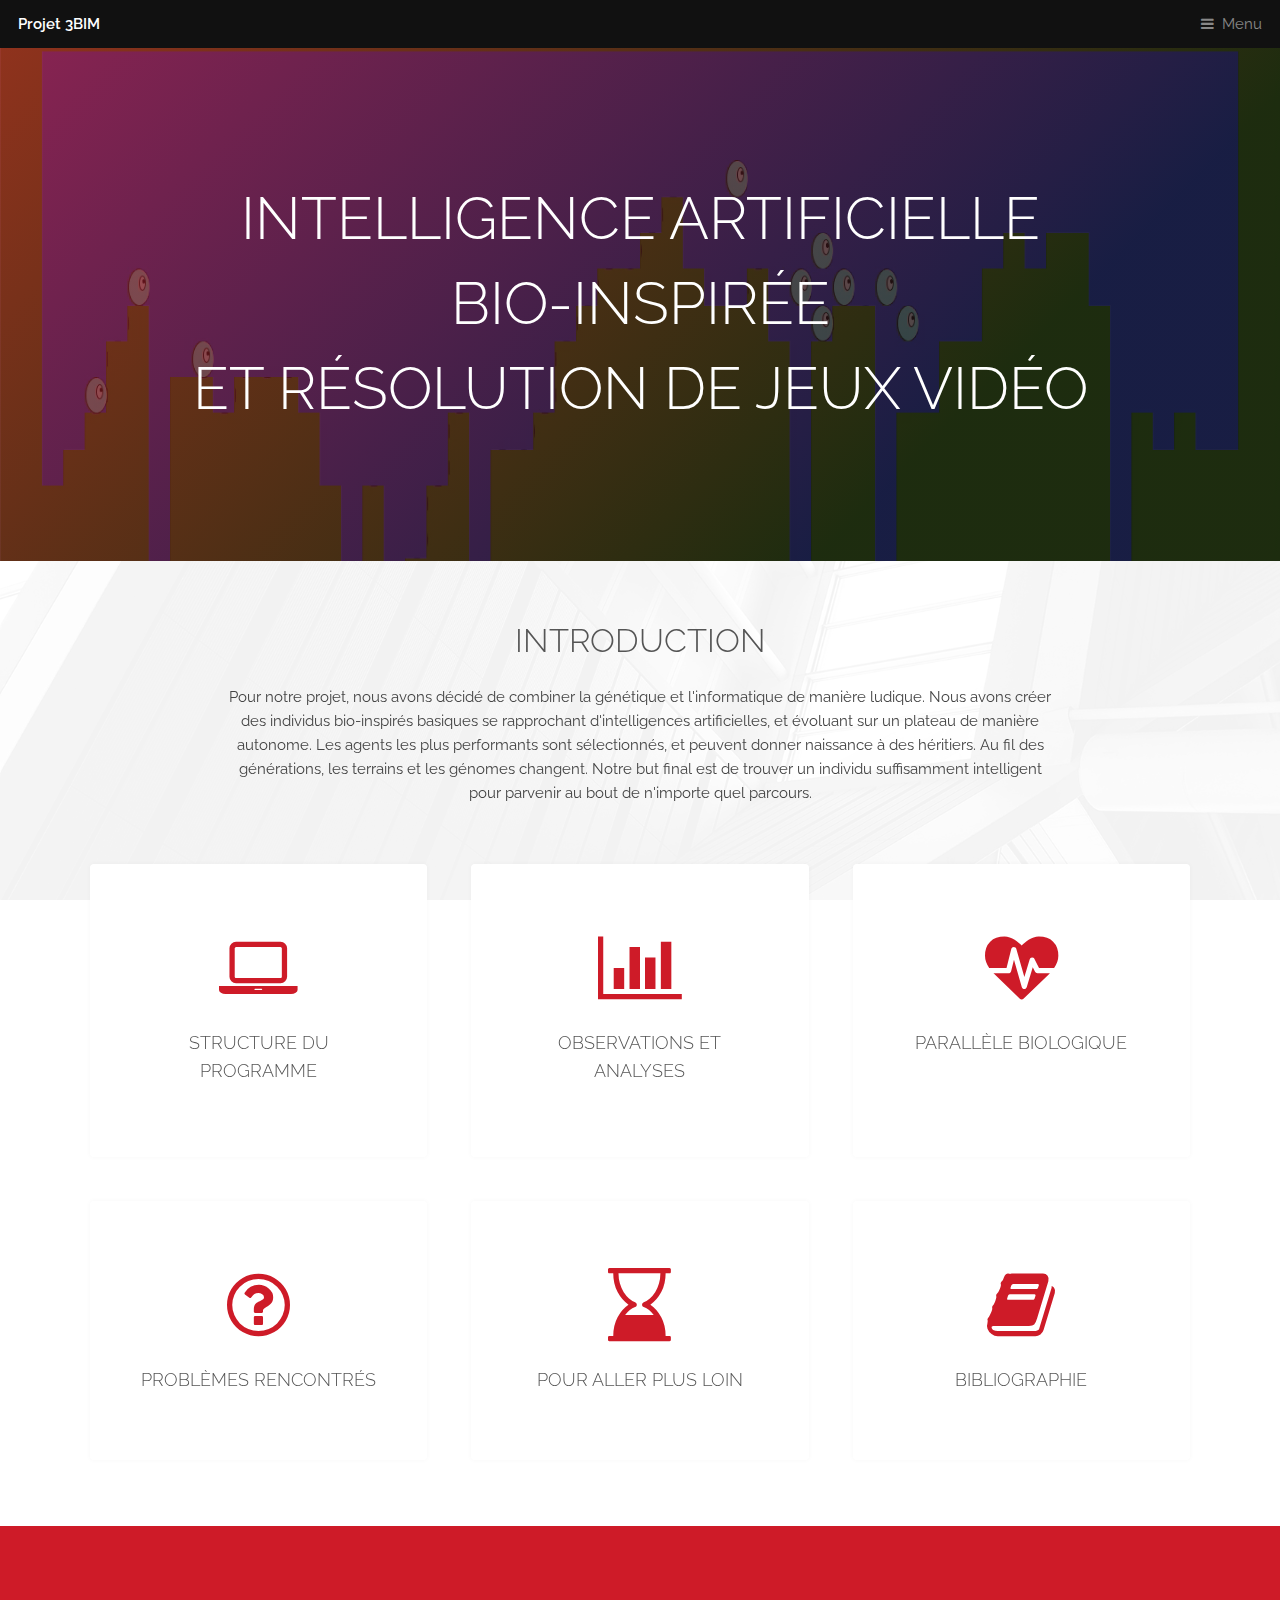
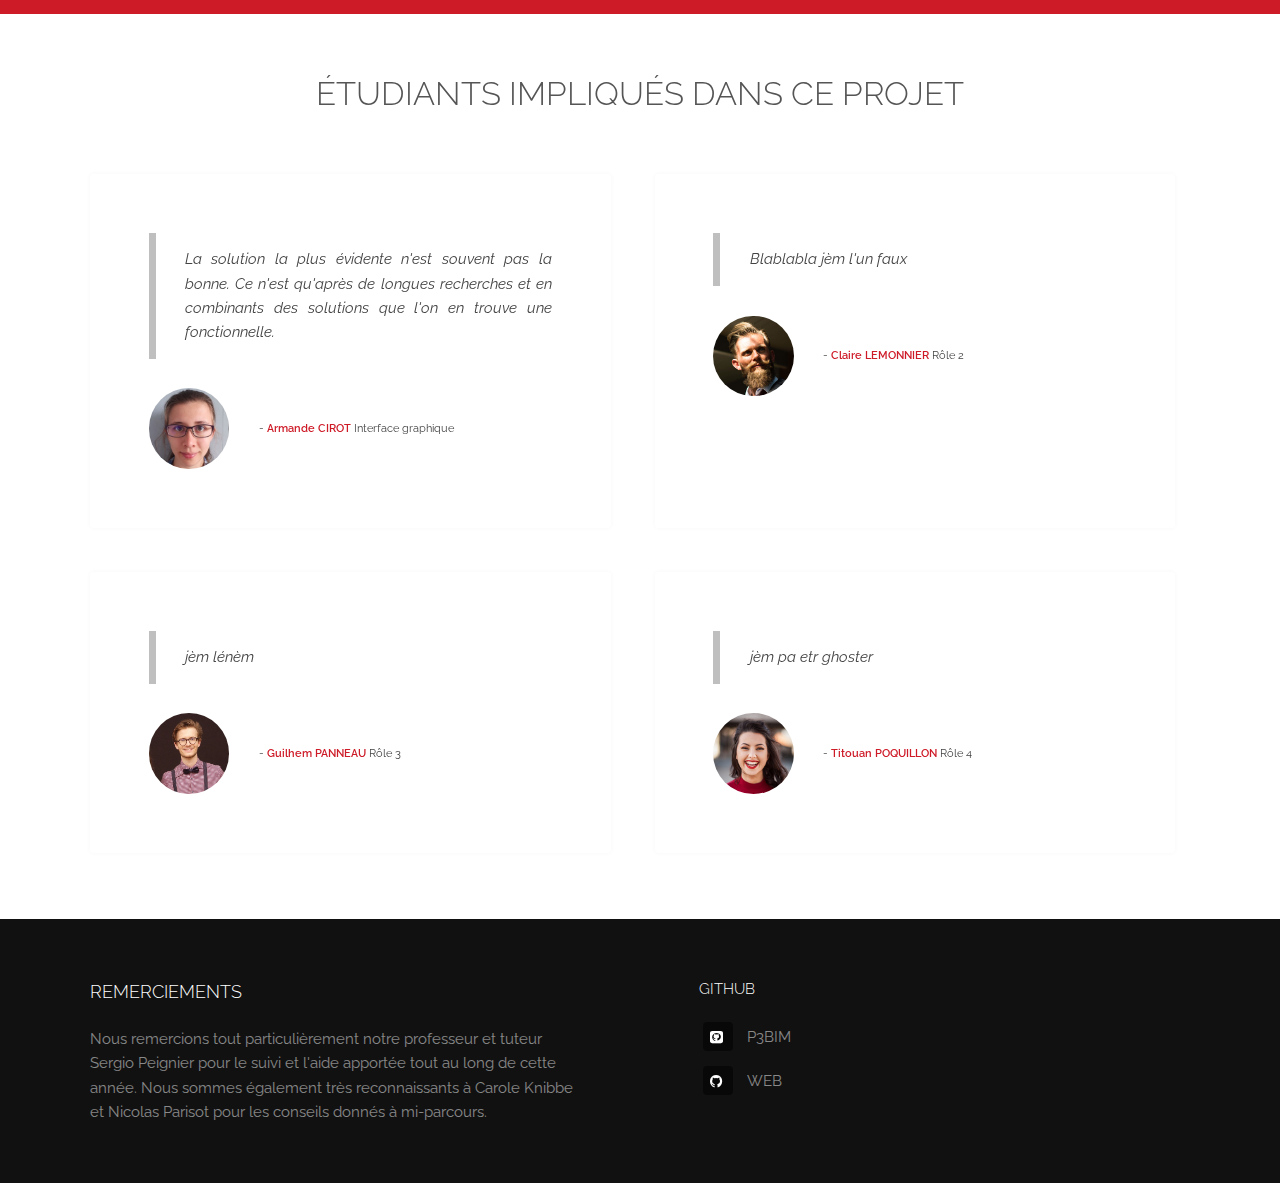
==== index.html @ 5951d324 "Reprise intro" ====
<!DOCTYPE HTML>
<!--
	Industrious by TEMPLATED
	templated.co @templatedco
	Released for free under the Creative Commons Attribution 3.0 license (templated.co/license)
-->
<html>
	<head>
		<title>Projet 3BIM : Intelligence artificielle bio-inspirée pour la résolution de jeux vidéo</title>
		<meta charset="utf-8" />
		<meta name="viewport" content="width=device-width, initial-scale=1, user-scalable=no" />
		<meta name="description" content="" />
		<meta name="keywords" content="" />
		<link rel="stylesheet" href="assets/css/main.css" />
	</head>
	<body class="is-preload">

		<!-- Header -->
			<header id="header">
				<a class="logo" href="index.html">Projet 3BIM</a>
				<nav>
					<a href="#menu">Menu</a>
				</nav>
			</header>

		<!-- Nav -->
			<nav id="menu">
				<ul class="links">
					<li><a href="index.html">Page d'accueil</a></li>
					<li><a href="structure_programme.html">Structure du programme</a></li>
					<li><a href="observations.html">Observations et analyses</a></li>
					<li><a href="parallele_biologique.html">Parallèle biologique</a></li>
                    <li><a href="problemes.html">Problèmes rencontrés</a></li>
                    <li><a href="plus_loin.html">Pour aller plus loin</a></li>
                    <li><a href="bibliographie.html">Bibliographie</a></li>
				</ul>
			</nav>

		<!-- Banner -->
			<section id="banner">
				<div class="inner">
					<h1>Intelligence artificielle </h1> <h1>bio-inspirée</h1> 
				    <h1>et résolution de jeux vidéo</h1>
				</div>
				<video autoplay loop muted playsinline src="images/video_bobby10.mp4"></video>
			</section>

		<!-- Highlights -->
			<section class="wrapper">
				<div class="inner">
					<header class="special">
						<h2>Introduction</h2>
						<p>Pour notre projet, nous avons décidé de combiner la génétique et l'informatique de manière ludique. Nous avons créer des individus bio-inspirés basiques se rapprochant d'intelligences artificielles, et évoluant sur un plateau de manière autonome. Les agents les plus performants sont sélectionnés, et peuvent donner naissance à des héritiers. Au fil des générations, les terrains et les génomes changent. Notre but final est de trouver un individu suffisamment intelligent pour parvenir au bout de n'importe quel parcours.</p>
					</header>
					<div class="highlights">
						<section>
							<div class="content">
								<header>
									<a href="structure_programme.html" class="icon fa-laptop"><span class="label">Icon</span></a>
									<h3>Structure du programme</h3>
								</header>
							</div>
						</section>
						<section>
							<div class="content">
								<header>
									<a href="observations.html" class="icon fa-bar-chart-o"><span class="label">Icon</span></a>
									<h3>Observations et analyses</h3>
								</header>
								<p></p>
							</div>
						</section>
						<section>
							<div class="content">
								<header>
									<a href="parallele_biologique.html" class="icon fa-heartbeat"><span class="label">Icon</span></a>
									<h3>Parallèle biologique</h3>
								</header>
							</div>
						</section>
                        <section>
							<div class="content">
								<header>
									<a href="problemes.html" class="icon fa-question-circle-o"><span class="label">Icon</span></a>
									<h3>Problèmes rencontrés</h3>
								</header>
							</div>
						</section>
                        <section>
							<div class="content">
								<header>
									<a href="plus_loin.html" class="icon fa-hourglass-end"><span class="label">Icon</span></a>
									<h3>Pour aller plus loin</h3>
								</header>
							</div>
						</section>
                        <section>
							<div class="content">
								<header>
									<a href="bibliographie.html" class="icon fa-book"><span class="label">Icon</span></a>
									<h3>Bibliographie</h3>
								</header>
							</div>
						</section>
					</div>
				</div>
			</section>

		<!-- CTA -->
			<section id="cta" class="wrapper">
				<div class="inner">
				</div>
			</section>

		<!-- Testimonials -->
			<section class="wrapper">
				<div class="inner">
					<header class="special">
						<h2>Étudiants impliqués dans ce projet</h2>
					</header>
					<div class="testimonials">
						<section>
							<div class="content">
								<blockquote>
									<p>La solution la plus évidente n'est souvent pas la bonne. Ce n'est qu'après de longues recherches et en combinants des solutions que l'on en trouve une fonctionnelle.</p>
								</blockquote>
								<div class="author">
									<div class="image">
										<img src="images/Armande.jpg" alt="Armande" />
									</div>
									<p class="credit">- <strong>Armande CIROT</strong> <span>Interface graphique</span></p>
								</div>
							</div>
						</section>
						<section>
							<div class="content">
								<blockquote>
									<p>Blablabla jèm l'un faux</p>
								</blockquote>
								<div class="author">
									<div class="image">
										<img src="images/pic03.jpg" alt="" />
									</div>
									<p class="credit">- <strong>Claire LEMONNIER</strong> <span>Rôle 2</span></p>
								</div>
							</div>
						</section>
						<section>
							<div class="content">
								<blockquote>
									<p>jèm lénèm</p>
								</blockquote>
								<div class="author">
									<div class="image">
										<img src="images/guigui.png" alt="" />
									</div>
									<p class="credit">- <strong>Guilhem PANNEAU</strong> <span>Rôle 3</span></p>
								</div>
							</div>
						</section>
						<section>
							<div class="content">
								<blockquote>
									<p>jèm pa etr ghoster</p>
								</blockquote>
								<div class="author">
									<div class="image">
										<img src="images/pic02.jpg" alt="" />
									</div>
									<p class="credit">- <strong>Titouan POQUILLON</strong> <span>Rôle 4</span></p>
								</div>
							</div>
						</section>
					</div>
				</div>
			</section>

		<!-- Footer -->
			<footer id="footer">
				<div class="inner">
					<div class="content">
						<section>
							<h3>Remerciements</h3>
							<p>Nous remercions tout particulièrement notre professeur et tuteur Sergio Peignier pour le suivi et l'aide apportée tout au long de cette année. Nous sommes également très reconnaissants à Carole Knibbe et Nicolas Parisot pour les conseils donnés à mi-parcours.</p>
						</section>
						<section>
							<h4>Github</h4>
							<ul class="plain">
								<li><a href="https://github.com/gpanneau/PBIM.git"><i class="icon fa-github-square">&nbsp;</i>P3BIM</a></li>
								<li><a href="https://github.com/gpanneau/WEB.git"><i class="icon fa-github">&nbsp;</i>WEB</a></li>
							</ul>
						</section>
	       			</div>
<!--						<div class="copyright">
						&copy; Untitled. Photos <a href="https://unsplash.co">Unsplash</a>, Video <a href="https://coverr.co">Coverr</a>
					</div>.-->
				</div>
			</footer>

		<!-- Scripts-->
			<script src="assets/js/jquery.min.js"></script>
			<script src="assets/js/browser.min.js"></script>
			<script src="assets/js/breakpoints.min.js"></script>
			<script src="assets/js/util.js"></script>
			<script src="assets/js/main.js"></script>

	</body>
</html>
---- assets/css/main.css ----
@import url(font-awesome.min.css);
@import url("https://fonts.googleapis.com/css?family=Raleway:200,300,400,500,600");
/*
	Industrious by TEMPLATED
	templated.co @templatedco
	Released for free under the Creative Commons Attribution 3.0 license (templated.co/license)
*/
/* Basic */
@-ms-viewport {
  width: device-width; }
body {
  -ms-overflow-style: scrollbar; }

@media screen and (max-width: 480px) {
  html, body {
    min-width: 320px; } }
html {
  box-sizing: border-box; }

*, *:before, *:after {
  box-sizing: inherit; }

body {
  background: #ffffff; }
  body.is-preload *, body.is-preload *:before, body.is-preload *:after {
    -moz-animation: none !important;
    -webkit-animation: none !important;
    -ms-animation: none !important;
    animation: none !important;
    -moz-transition: none !important;
    -webkit-transition: none !important;
    -ms-transition: none !important;
    transition: none !important; }

html, body, div, span, applet, object,
iframe, h1, h2, h3, h4, h5, h6, p, blockquote,
pre, a, abbr, acronym, address, big, cite,
code, del, dfn, em, img, ins, kbd, q, s, samp,
small, strike, strong, sub, sup, tt, var, b,
u, i, center, dl, dt, dd, ol, ul, li, fieldset,
form, label, legend, table, caption, tbody,
tfoot, thead, tr, th, td, article, aside,
canvas, details, embed, figure, figcaption,
footer, header, hgroup, menu, nav, output, ruby,
section, summary, time, mark, audio, video {
  margin: 0;
  padding: 0;
  border: 0;
  font-size: 100%;
  font: inherit;
  vertical-align: baseline; }

article, aside, details, figcaption, figure,
footer, header, hgroup, menu, nav, section {
  display: block; }

body {
  line-height: 1; }

ol, ul {
  list-style: none; }

blockquote, q {
  quotes: none; }
  blockquote:before, blockquote:after, q:before, q:after {
    content: '';
    content: none; }

table {
  border-collapse: collapse;
  border-spacing: 0; }

body {
  -webkit-text-size-adjust: none; }

mark {
  background-color: transparent;
  color: inherit; }

input::-moz-focus-inner {
  border: 0;
  padding: 0; }

input, select, textarea {
  -moz-appearance: none;
  -webkit-appearance: none;
  -ms-appearance: none;
  appearance: none; }

/* Typography */
html {
  font-size: 13pt; }
  @media screen and (max-width: 1680px) {
    html {
      font-size: 11pt; } }
  @media screen and (max-width: 980px) {
    html {
      font-size: 12pt; } }
  @media screen and (max-width: 480px) {
    html {
      font-size: 11pt; } }

body {
  background-color: #ffffff;
  color: #444444; }

body, input, select, textarea {
  font-family: "Raleway", Arial, Helvetica, sans-serif;
  font-weight: 400;
  font-size: 1rem;
  line-height: 1.65; }

a {
  -moz-transition: color 0.2s ease-in-out;
  -webkit-transition: color 0.2s ease-in-out;
  -ms-transition: color 0.2s ease-in-out;
  transition: color 0.2s ease-in-out;
  text-decoration: underline; }
  a:hover {
    text-decoration: none; }

strong, b {
  font-weight: 600; }

em, i {
  font-style: italic; }

p {
  margin: 0 0 2rem 0; }

header.special {
  text-align: center;
  margin-bottom: 4rem; }
  header.special p {
    max-width: 75%;
    margin-left: auto;
    margin-right: auto; }

h1, h2, h3, h4, h5, h6 {
  font-weight: 300;
  line-height: 1.5;
  text-transform: uppercase;
  margin: 0 0 1.5rem 0; }
  h1 a, h2 a, h3 a, h4 a, h5 a, h6 a {
    color: inherit;
    text-decoration: none; }

h1 {
  font-size: 3rem;
  line-height: 1.2; }

h2 {
  font-size: 2.25rem;
  line-height: 1.3; }

h3 {
  font-size: 1.25rem; }

h4 {
  font-size: 1rem; }

h5 {
  font-size: 0.9rem; }

h6 {
  font-size: 0.7rem; }

@media screen and (max-width: 736px) {
  h1 {
    font-size: 2.75rem;
    line-height: 1.3; }

  h2 {
    font-size: 1.75rem;
    line-height: 1.5; }

  h3 {
    font-size: 1.25rem; } }
sub {
  font-size: 0.8rem;
  position: relative;
  top: 0.5rem; }

sup {
  font-size: 0.8rem;
  position: relative;
  top: -0.5rem; }

blockquote {
  border-left: solid 0.5rem;
  font-style: italic;
  margin: 0 0 2rem 0;
  padding: 1rem 0 1rem 2rem; }

code {
  border-radius: 4px;
  border: solid 1px;
  font-family: "Courier New", monospace;
  font-size: 0.9rem;
  margin: 0 0.25rem;
  padding: 0.25rem 0.65rem; }

pre {
  -webkit-overflow-scrolling: touch;
  font-family: "Courier New", monospace;
  font-size: 0.9rem;
  margin: 0 0 2rem 0; }
  pre code {
    display: block;
    line-height: 1.75;
    padding: 1rem 1.5rem;
    overflow-x: auto; }

hr {
  border: 0;
  border-bottom: solid 1px;
  margin: 2rem 0; }
  hr.major {
    margin: 4rem 0; }

input, select, textarea {
  color: #555555; }

a {
  color: #ce1b28; }

strong, b {
  color: #555555; }

h1, h2, h3, h4, h5, h6 {
  color: #555555; }

blockquote {
  border-left-color: rgba(0, 0, 0, 0.25); }

code {
  background: rgba(0, 0, 0, 0.075);
  border-color: rgba(0, 0, 0, 0.25); }

hr {
  border-bottom-color: rgba(0, 0, 0, 0.25); }

/* Inner */
.inner {
  margin: 0 auto;
  width: 75rem;
  max-width: calc(100% - 6rem); }
  @media screen and (max-width: 480px) {
    .inner {
      max-width: calc(100% - 3rem); } }

/* Button */
input[type="submit"],
input[type="reset"],
input[type="button"],
button,
.button {
  -moz-appearance: none;
  -webkit-appearance: none;
  -ms-appearance: none;
  appearance: none;
  -moz-transition: background-color 0.2s ease-in-out, box-shadow 0.2s ease-in-out, color 0.2s ease-in-out;
  -webkit-transition: background-color 0.2s ease-in-out, box-shadow 0.2s ease-in-out, color 0.2s ease-in-out;
  -ms-transition: background-color 0.2s ease-in-out, box-shadow 0.2s ease-in-out, color 0.2s ease-in-out;
  transition: background-color 0.2s ease-in-out, box-shadow 0.2s ease-in-out, color 0.2s ease-in-out;
  border: 0;
  border-radius: 4px;
  cursor: pointer;
  display: inline-block;
  font-weight: 600;
  height: 3.25rem;
  line-height: 3.25rem;
  padding: 0 1.75rem;
  text-align: center;
  text-decoration: none;
  white-space: nowrap; }
  input[type="submit"].small,
  input[type="reset"].small,
  input[type="button"].small,
  button.small,
  .button.small {
    font-size: 0.8rem;
    height: 2.4375rem;
    line-height: 2.4375rem;
    padding: 0 1.25rem; }
  input[type="submit"].large,
  input[type="reset"].large,
  input[type="button"].large,
  button.large,
  .button.large {
    font-size: 1.35rem;
    height: 4.0625rem;
    line-height: 4.0625rem;
    padding: 0 2rem; }
  input[type="submit"].wide,
  input[type="reset"].wide,
  input[type="button"].wide,
  button.wide,
  .button.wide {
    min-width: 13rem; }
  input[type="submit"].icon:before,
  input[type="reset"].icon:before,
  input[type="button"].icon:before,
  button.icon:before,
  .button.icon:before {
    margin-right: 0.5rem; }
  input[type="submit"].fit,
  input[type="reset"].fit,
  input[type="button"].fit,
  button.fit,
  .button.fit {
    width: 100%; }
  input[type="submit"].disabled, input[type="submit"]:disabled,
  input[type="reset"].disabled,
  input[type="reset"]:disabled,
  input[type="button"].disabled,
  input[type="button"]:disabled,
  button.disabled,
  button:disabled,
  .button.disabled,
  .button:disabled {
    pointer-events: none;
    opacity: 0.25; }

input[type="submit"],
input[type="reset"],
input[type="button"],
button,
.button {
  background-color: transparent;
  box-shadow: inset 0 0 0 1px #555555;
  color: #555555 !important; }
  input[type="submit"]:hover,
  input[type="reset"]:hover,
  input[type="button"]:hover,
  button:hover,
  .button:hover {
    box-shadow: inset 0 0 0 1px #ce1b28;
    color: #ce1b28 !important; }
    input[type="submit"]:hover:active,
    input[type="reset"]:hover:active,
    input[type="button"]:hover:active,
    button:hover:active,
    .button:hover:active {
      background-color: rgba(206, 27, 40, 0.25); }
  input[type="submit"].primary,
  input[type="reset"].primary,
  input[type="button"].primary,
  button.primary,
  .button.primary {
    box-shadow: none;
    background-color: #ce1b28;
    color: #ffffff !important; }
    input[type="submit"].primary:hover,
    input[type="reset"].primary:hover,
    input[type="button"].primary:hover,
    button.primary:hover,
    .button.primary:hover {
      background-color: #e2212f;
      box-shadow: none; }
      input[type="submit"].primary:hover:active,
      input[type="reset"].primary:hover:active,
      input[type="button"].primary:hover:active,
      button.primary:hover:active,
      .button.primary:hover:active {
        background-color: #b71824; }

/* Form */
form {
  margin: 0 0 2rem 0; }

input[type="text"],
input[type="password"],
input[type="email"],
input[type="tel"],
input[type="search"],
input[type="url"],
select,
textarea {
  -moz-appearance: none;
  -webkit-appearance: none;
  -ms-appearance: none;
  appearance: none;
  border-radius: 4px;
  border: none;
  border: solid 1px;
  color: inherit;
  display: block;
  outline: 0;
  padding: 0 1rem;
  text-decoration: none;
  width: 100%; }
  input[type="text"]:invalid,
  input[type="password"]:invalid,
  input[type="email"]:invalid,
  input[type="tel"]:invalid,
  input[type="search"]:invalid,
  input[type="url"]:invalid,
  select:invalid,
  textarea:invalid {
    box-shadow: none; }

label {
  display: block;
  font-size: 1rem;
  font-weight: 600;
  margin: 0 0 1rem 0; }

input[type="text"],
input[type="password"],
input[type="email"],
input[type="tel"],
input[type="search"],
input[type="url"] {
  height: 3.25rem; }

select {
  background-size: 1.25rem;
  background-repeat: no-repeat;
  background-position: calc(100% - 1rem) center;
  height: 3.25rem;
  padding-right: 3.25rem;
  text-overflow: ellipsis; }
  select:focus::-ms-value {
    background-color: transparent; }
  select::-ms-expand {
    display: none; }

textarea {
  padding: 0.75rem 1rem; }

input[type="checkbox"],
input[type="radio"] {
  -moz-appearance: none;
  -webkit-appearance: none;
  -ms-appearance: none;
  appearance: none;
  display: block;
  float: left;
  margin-right: -2rem;
  opacity: 0;
  width: 1rem;
  z-index: -1; }
  input[type="checkbox"] + label,
  input[type="radio"] + label {
    text-decoration: none;
    cursor: pointer;
    display: inline-block;
    font-size: 1rem;
    font-weight: 400;
    padding-left: 2.825rem;
    padding-right: 0.875rem;
    position: relative; }
    input[type="checkbox"] + label:before,
    input[type="radio"] + label:before {
      -moz-osx-font-smoothing: grayscale;
      -webkit-font-smoothing: antialiased;
      font-family: FontAwesome;
      font-style: normal;
      font-weight: normal;
      text-transform: none !important; }
    input[type="checkbox"] + label:before,
    input[type="radio"] + label:before {
      border-radius: 4px;
      border: solid 1px;
      content: '';
      display: inline-block;
      height: 1.95rem;
      left: 0;
      line-height: 1.86875rem;
      position: absolute;
      text-align: center;
      top: -0.1625rem;
      width: 1.95rem; }
  input[type="checkbox"]:checked + label:before,
  input[type="radio"]:checked + label:before {
    content: '\f00c'; }

input[type="checkbox"] + label:before {
  border-radius: 4px; }

input[type="radio"] + label:before {
  border-radius: 100%; }

::-webkit-input-placeholder {
  opacity: 1.0; }

:-moz-placeholder {
  opacity: 1.0; }

::-moz-placeholder {
  opacity: 1.0; }

:-ms-input-placeholder {
  opacity: 1.0; }

label {
  color: #555555; }

input[type="text"],
input[type="password"],
input[type="email"],
input[type="tel"],
input[type="search"],
input[type="url"],
select,
textarea {
  background-color: rgba(0, 0, 0, 0.075);
  border-color: rgba(0, 0, 0, 0.25); }
  input[type="text"]:focus,
  input[type="password"]:focus,
  input[type="email"]:focus,
  input[type="tel"]:focus,
  input[type="search"]:focus,
  input[type="url"]:focus,
  select:focus,
  textarea:focus {
    border-color: #ce1b28;
    box-shadow: 0 0 0 1px #ce1b28; }

select {
  background-image: url("data:image/svg+xml;charset=utf8,%3Csvg xmlns='http://www.w3.org/2000/svg' width='40' height='40' preserveAspectRatio='none' viewBox='0 0 40 40'%3E%3Cpath d='M9.4,12.3l10.4,10.4l10.4-10.4c0.2-0.2,0.5-0.4,0.9-0.4c0.3,0,0.6,0.1,0.9,0.4l3.3,3.3c0.2,0.2,0.4,0.5,0.4,0.9 c0,0.4-0.1,0.6-0.4,0.9L20.7,31.9c-0.2,0.2-0.5,0.4-0.9,0.4c-0.3,0-0.6-0.1-0.9-0.4L4.3,17.3c-0.2-0.2-0.4-0.5-0.4-0.9 c0-0.4,0.1-0.6,0.4-0.9l3.3-3.3c0.2-0.2,0.5-0.4,0.9-0.4S9.1,12.1,9.4,12.3z' fill='rgba(0, 0, 0, 0.25)' /%3E%3C/svg%3E"); }
  select option {
    color: #444444;
    background-color: #ffffff; }

input[type="checkbox"] + label,
input[type="radio"] + label {
  color: #444444; }
  input[type="checkbox"] + label:before,
  input[type="radio"] + label:before {
    background: rgba(0, 0, 0, 0.075);
    border-color: rgba(0, 0, 0, 0.25); }
input[type="checkbox"]:checked + label:before,
input[type="radio"]:checked + label:before {
  background-color: #ce1b28;
  border-color: #ce1b28;
  color: #ffffff; }
input[type="checkbox"]:focus + label:before,
input[type="radio"]:focus + label:before {
  border-color: #ce1b28;
  box-shadow: 0 0 0 1px #ce1b28; }

::-webkit-input-placeholder {
  color: #bbbbbb !important; }

:-moz-placeholder {
  color: #bbbbbb !important; }

::-moz-placeholder {
  color: #bbbbbb !important; }

:-ms-input-placeholder {
  color: #bbbbbb !important; }

/* List */
ol {
  list-style: decimal;
  margin: 0 0 2rem 0;
  padding-left: 1.25rem; }
  ol li {
    padding-left: 0.25rem; }

ul {
  list-style: disc;
  margin: 0 0 2rem 0;
  padding-left: 1rem; }
  ul li {
    padding-left: 0.325rem; }
  ul.plain {
    list-style: none;
    padding-left: 0; }
    ul.plain li {
      margin-bottom: 1rem; }
      ul.plain li .icon {
        border-radius: 4px;
        color: #ffffff;
        display: inline-block;
        margin-right: 1rem;
        text-align: center;
        width: 2rem;
        height: 2rem;
        line-height: 2rem;
        background: rgba(0, 0, 0, 0.5); }
  ul.alt {
    list-style: none;
    padding-left: 0; }
    ul.alt li {
      border-top: solid 1px;
      padding: 0.75rem 0; }
      ul.alt li:first-child {
        border-top: 0;
        padding-top: 0; }
      ul.alt li:last-child {
        padding-bottom: 0; }

dl {
  margin: 0 0 2rem 0; }
  dl dt {
    display: block;
    font-weight: 600;
    margin: 0 0 1rem 0; }
  dl dd {
    margin-left: 1.5rem; }

ul.alt li {
  border-top-color: rgba(0, 0, 0, 0.25); }

/* Table */
.table-wrapper {
  -webkit-overflow-scrolling: touch;
  overflow-x: auto; }

table {
  margin: 0 0 2rem 0;
  width: 100%; }
  table tbody tr {
    border: solid 1px;
    border-left: 0;
    border-right: 0; }
  table td {
    padding: 0.75rem 0.75rem; }
  table th {
    font-size: 0.9rem;
    font-weight: 600;
    padding: 0 0.75rem 0.75rem 0.75rem;
    text-align: left; }
  table thead {
    border-bottom: solid 2px; }
  table tfoot {
    border-top: solid 2px; }
  table.alt {
    border-collapse: separate; }
    table.alt tbody tr td {
      border: solid 1px;
      border-left-width: 0;
      border-top-width: 0; }
      table.alt tbody tr td:first-child {
        border-left-width: 1px; }
    table.alt tbody tr:first-child td {
      border-top-width: 1px; }
    table.alt thead {
      border-bottom: 0; }
    table.alt tfoot {
      border-top: 0; }

table tbody tr {
  border-color: rgba(0, 0, 0, 0.25); }
  table tbody tr:nth-child(2n + 1) {
    background-color: rgba(0, 0, 0, 0.075); }
table th {
  color: #555555; }
table thead {
  border-bottom-color: rgba(0, 0, 0, 0.25); }
table tfoot {
  border-top-color: rgba(0, 0, 0, 0.25); }
table.alt tbody tr td {
  border-color: rgba(0, 0, 0, 0.25); }

/* Highlights */
.highlights {
  width: 100%;
  margin: 2.5rem 0;
  display: -moz-flex;
  display: -webkit-flex;
  display: -ms-flex;
  display: flex;
  -moz-flex-wrap: wrap;
  -webkit-flex-wrap: wrap;
  -ms-flex-wrap: wrap;
  flex-wrap: wrap;
  -moz-align-items: -moz-stretch;
  -webkit-align-items: -webkit-stretch;
  -ms-align-items: -ms-stretch;
  align-items: stretch; }
  .highlights > * {
    -moz-flex-shrink: 1;
    -webkit-flex-shrink: 1;
    -ms-flex-shrink: 1;
    flex-shrink: 1;
    -moz-flex-grow: 0;
    -webkit-flex-grow: 0;
    -ms-flex-grow: 0;
    flex-grow: 0; }
  .highlights > * {
    width: 33.3333333333%; }
  .highlights > * {
    padding: 1.5rem;
    width: calc(33.3333333333% + 1rem); }
  .highlights > :nth-child(-n + 3) {
    padding-top: 0; }
  .highlights > :nth-last-child(-n + 3) {
    padding-bottom: 0; }
  .highlights > :nth-child(3n + 1) {
    padding-left: 0; }
  .highlights > :nth-child(3n) {
    padding-right: 0; }
  .highlights > :nth-child(3n + 1),
  .highlights > :nth-child(3n) {
    width: calc(33.3333333333% + -0.5rem); }
  .highlights .content {
    border-radius: 4px;
    height: 100%;
    padding: 3rem;
    text-align: center; }
    .highlights .content .icon {
      font-size: 5rem; }
  .highlights > div > :last-child {
    margin-bottom: 0; }
  @media screen and (max-width: 980px) {
    .highlights > * {
      width: 50%; }
    .highlights > * {
      padding: 1rem;
      width: calc(33.3333333333% + 0.6666666667rem); }
    .highlights > :nth-child(-n + 3) {
      padding-top: 1rem; }
    .highlights > :nth-last-child(-n + 3) {
      padding-bottom: 1rem; }
    .highlights > :nth-child(3n + 1) {
      padding-left: 1rem; }
    .highlights > :nth-child(3n) {
      padding-right: 1rem; }
    .highlights > :nth-child(3n + 1),
    .highlights > :nth-child(3n) {
      padding: 1rem;
      width: calc(50% + 1rem); }
    .highlights > * {
      padding: 1rem;
      width: calc(50% + 1rem); }
    .highlights > :nth-child(-n + 2) {
      padding-top: 0; }
    .highlights > :nth-last-child(-n + 2) {
      padding-bottom: 0; }
    .highlights > :nth-child(2n + 1) {
      padding-left: 0; }
    .highlights > :nth-child(2n) {
      padding-right: 0; }
    .highlights > :nth-child(2n + 1),
    .highlights > :nth-child(2n) {
      width: calc(50% + 0rem); }
    .highlights .content {
      padding: 2rem; } }
  @media screen and (max-width: 736px) {
    .highlights > * {
      width: 100%; }
    .highlights > * {
      padding: 1rem;
      width: calc(33.3333333333% + 0.6666666667rem); }
    .highlights > :nth-child(-n + 3) {
      padding-top: 1rem; }
    .highlights > :nth-last-child(-n + 3) {
      padding-bottom: 1rem; }
    .highlights > :nth-child(3n + 1) {
      padding-left: 1rem; }
    .highlights > :nth-child(3n) {
      padding-right: 1rem; }
    .highlights > :nth-child(3n + 1),
    .highlights > :nth-child(3n) {
      padding: 1rem;
      width: calc(100% + 2rem); }
    .highlights > * {
      padding: 1rem;
      width: calc(50% + 1rem); }
    .highlights > :nth-child(-n + 2) {
      padding-top: 1rem; }
    .highlights > :nth-last-child(-n + 2) {
      padding-bottom: 1rem; }
    .highlights > :nth-child(2n + 1) {
      padding-left: 1rem; }
    .highlights > :nth-child(2n) {
      padding-right: 1rem; }
    .highlights > :nth-child(2n + 1),
    .highlights > :nth-child(2n) {
      padding: 1rem;
      width: calc(100% + 2rem); }
    .highlights > * {
      padding: 1rem;
      width: calc(100% + 2rem); }
    .highlights > :nth-child(-n + 1) {
      padding-top: 0; }
    .highlights > :nth-last-child(-n + 1) {
      padding-bottom: 0; }
    .highlights > :nth-child(1n + 1) {
      padding-left: 0; }
    .highlights > :nth-child(1n) {
      padding-right: 0; }
    .highlights > :nth-child(1n + 1),
    .highlights > :nth-child(1n) {
      width: calc(100% + 1rem); } }

.highlights .content {
  background: #ffffff;
  box-shadow: 0px 0px 4px 1px rgba(0, 0, 0, 0.025); }

/* Testimonials */
.testimonials {
  margin: 2.5rem 0;
  width: 100%;
  display: -moz-flex;
  display: -webkit-flex;
  display: -ms-flex;
  display: flex;
  -moz-flex-wrap: wrap;
  -webkit-flex-wrap: wrap;
  -ms-flex-wrap: wrap;
  flex-wrap: wrap;
  -moz-align-items: -moz-stretch;
  -webkit-align-items: -webkit-stretch;
  -ms-align-items: -ms-stretch;
  align-items: stretch; }
  .testimonials > * {
    -moz-flex-shrink: 1;
    -webkit-flex-shrink: 1;
    -ms-flex-shrink: 1;
    flex-shrink: 1;
    -moz-flex-grow: 0;
    -webkit-flex-grow: 0;
    -ms-flex-grow: 0;
    flex-grow: 0; }
  .testimonials > * {
    width: 50%; }
  .testimonials > * {
    padding: 1.5rem;
    width: calc(50% + 0.5rem); }
  .testimonials > :nth-child(-n + 2) {
    padding-top: 0; }
  .testimonials > :nth-last-child(-n + 2) {
    padding-bottom: 0; }
  .testimonials > :nth-child(2n + 1) {
    padding-left: 0; }
  .testimonials > :nth-child(2n) {
    padding-right: 0; }
  .testimonials > :nth-child(2n + 1),
  .testimonials > :nth-child(2n) {
    width: calc(50% + -0.5rem); }
  .testimonials .content {
    border-radius: 4px;
    height: 100%;
    padding: 4rem; }
    .testimonials .content .author {
      display: -moz-flex;
      display: -webkit-flex;
      display: -ms-flex;
      display: flex;
      -moz-align-items: center;
      -webkit-align-items: center;
      -ms-align-items: center;
      align-items: center; }
      .testimonials .content .author blockquote {
        margin: 0; }
      .testimonials .content .author .image {
        margin-right: 2rem;
        width: 20%; }
        .testimonials .content .author .image img {
          border-radius: 100%;
          max-width: 100%; }
    .testimonials .content .credit {
      font-size: 0.75rem; }
    .testimonials .content p:last-child {
      margin: 0; }
  .testimonials > div > :last-child {
    margin-bottom: 0; }
  @media screen and (max-width: 980px) {
    .testimonials > * {
      width: 50%; }
    .testimonials > * {
      padding: 1rem;
      width: calc(50% + 0.6666666667rem); }
    .testimonials > :nth-child(-n + 4) {
      padding-top: 1rem; }
    .testimonials > :nth-last-child(-n + 4) {
      padding-bottom: 1rem; }
    .testimonials > :nth-child(4n + 1) {
      padding-left: 1rem; }
    .testimonials > :nth-child(4n) {
      padding-right: 1rem; }
    .testimonials > :nth-child(4n + 1),
    .testimonials > :nth-child(4n) {
      padding: 1rem;
      width: calc(50% + 1rem); }
    .testimonials > * {
      padding: 1rem;
      width: calc(50% + 1rem); }
    .testimonials > :nth-child(-n + 2) {
      padding-top: 0; }
    .testimonials > :nth-last-child(-n + 2) {
      padding-bottom: 0; }
    .testimonials > :nth-child(2n + 1) {
      padding-left: 0; }
    .testimonials > :nth-child(2n) {
      padding-right: 0; }
    .testimonials > :nth-child(2n + 1),
    .testimonials > :nth-child(2n) {
      width: calc(50% + 0rem); }
    .testimonials .content {
      padding: 2rem; } }
  @media screen and (max-width: 736px) {
    .testimonials > * {
      width: 100%; }
    .testimonials > * {
      padding: 1rem;
      width: calc(25% + 0.6666666667rem); }
    .testimonials > :nth-child(-n + 4) {
      padding-top: 1rem; }
    .testimonials > :nth-last-child(-n + 4) {
      padding-bottom: 1rem; }
    .testimonials > :nth-child(4n + 1) {
      padding-left: 1rem; }
    .testimonials > :nth-child(4n) {
      padding-right: 1rem; }
    .testimonials > :nth-child(4n + 1),
    .testimonials > :nth-child(4n) {
      padding: 1rem;
      width: calc(100% + 2rem); }
    .testimonials > * {
      padding: 1rem;
      width: calc(50% + 1rem); }
    .testimonials > :nth-child(-n + 2) {
      padding-top: 1rem; }
    .testimonials > :nth-last-child(-n + 2) {
      padding-bottom: 1rem; }
    .testimonials > :nth-child(2n + 1) {
      padding-left: 1rem; }
    .testimonials > :nth-child(2n) {
      padding-right: 1rem; }
    .testimonials > :nth-child(2n + 1),
    .testimonials > :nth-child(2n) {
      padding: 1rem;
      width: calc(100% + 2rem); }
    .testimonials > * {
      padding: 1rem;
      width: calc(100% + 2rem); }
    .testimonials > :nth-child(-n + 1) {
      padding-top: 0; }
    .testimonials > :nth-last-child(-n + 1) {
      padding-bottom: 0; }
    .testimonials > :nth-child(1n + 1) {
      padding-left: 0; }
    .testimonials > :nth-child(1n) {
      padding-right: 0; }
    .testimonials > :nth-child(1n + 1),
    .testimonials > :nth-child(1n) {
      width: calc(100% + 1rem); } }

.testimonials .content {
  background: #ffffff;
  box-shadow: 0px 0px 4px 1px rgba(0, 0, 0, 0.025); }
  .testimonials .content .credit strong {
    color: #ce1b28; }

/* Actions */
ul.actions {
  display: -moz-flex;
  display: -webkit-flex;
  display: -ms-flex;
  display: flex;
  cursor: default;
  list-style: none;
  margin-left: -1rem;
  padding-left: 0; }
  ul.actions li {
    padding: 0 0 0 1rem;
    vertical-align: middle; }
  ul.actions.special {
    -moz-justify-content: center;
    -webkit-justify-content: center;
    -ms-justify-content: center;
    justify-content: center;
    width: calc(100% + 1rem); }
  ul.actions.stacked {
    -moz-flex-direction: column;
    -webkit-flex-direction: column;
    -ms-flex-direction: column;
    flex-direction: column;
    margin-left: 0; }
    ul.actions.stacked li {
      padding: 1.3rem 0 0 0; }
      ul.actions.stacked li:first-child {
        padding-top: 0; }
  ul.actions.fit {
    width: calc(100% + 1rem); }
    ul.actions.fit li {
      -moz-flex-grow: 1;
      -webkit-flex-grow: 1;
      -ms-flex-grow: 1;
      flex-grow: 1;
      -moz-flex-shrink: 1;
      -webkit-flex-shrink: 1;
      -ms-flex-shrink: 1;
      flex-shrink: 1;
      width: 100%; }
      ul.actions.fit li > * {
        width: 100%; }
    ul.actions.fit.stacked {
      width: 100%; }
  @media screen and (max-width: 480px) {
    ul.actions:not(.fixed) {
      -moz-flex-direction: column;
      -webkit-flex-direction: column;
      -ms-flex-direction: column;
      flex-direction: column;
      margin-left: 0;
      width: 100% !important; }
      ul.actions:not(.fixed) li {
        -moz-flex-grow: 1;
        -webkit-flex-grow: 1;
        -ms-flex-grow: 1;
        flex-grow: 1;
        -moz-flex-shrink: 1;
        -webkit-flex-shrink: 1;
        -ms-flex-shrink: 1;
        flex-shrink: 1;
        padding: 1rem 0 0 0;
        text-align: center;
        width: 100%; }
        ul.actions:not(.fixed) li > * {
          width: 100%; }
        ul.actions:not(.fixed) li:first-child {
          padding-top: 0; }
        ul.actions:not(.fixed) li input[type="submit"],
        ul.actions:not(.fixed) li input[type="reset"],
        ul.actions:not(.fixed) li input[type="button"],
        ul.actions:not(.fixed) li button,
        ul.actions:not(.fixed) li .button {
          width: 100%; }
          ul.actions:not(.fixed) li input[type="submit"].icon:before,
          ul.actions:not(.fixed) li input[type="reset"].icon:before,
          ul.actions:not(.fixed) li input[type="button"].icon:before,
          ul.actions:not(.fixed) li button.icon:before,
          ul.actions:not(.fixed) li .button.icon:before {
            margin-left: -0.5rem; } }

/* Grid */
.row {
  display: flex;
  flex-wrap: wrap;
  box-sizing: border-box; }
  .row > * {
    box-sizing: border-box; }
  .row.gtr-uniform > * > :last-child {
    margin-bottom: 0; }

.row > .imp {
  order: -1; }
.row > .col-1 {
  width: 8.3333333333%; }
.row > .off-1 {
  margin-left: 8.3333333333%; }
.row > .col-2 {
  width: 16.6666666667%; }
.row > .off-2 {
  margin-left: 16.6666666667%; }
.row > .col-3 {
  width: 25%; }
.row > .off-3 {
  margin-left: 25%; }
.row > .col-4 {
  width: 33.3333333333%; }
.row > .off-4 {
  margin-left: 33.3333333333%; }
.row > .col-5 {
  width: 41.6666666667%; }
.row > .off-5 {
  margin-left: 41.6666666667%; }
.row > .col-6 {
  width: 50%; }
.row > .off-6 {
  margin-left: 50%; }
.row > .col-7 {
  width: 58.3333333333%; }
.row > .off-7 {
  margin-left: 58.3333333333%; }
.row > .col-8 {
  width: 66.6666666667%; }
.row > .off-8 {
  margin-left: 66.6666666667%; }
.row > .col-9 {
  width: 75%; }
.row > .off-9 {
  margin-left: 75%; }
.row > .col-10 {
  width: 83.3333333333%; }
.row > .off-10 {
  margin-left: 83.3333333333%; }
.row > .col-11 {
  width: 91.6666666667%; }
.row > .off-11 {
  margin-left: 91.6666666667%; }
.row > .col-12 {
  width: 100%; }
.row > .off-12 {
  margin-left: 100%; }
.row.gtr-0 {
  margin-top: 0;
  margin-left: 0rem; }
  .row.gtr-0 > * {
    padding: 0 0 0 0rem; }
  .row.gtr-0.gtr-uniform {
    margin-top: 0rem; }
    .row.gtr-0.gtr-uniform > * {
      padding-top: 0rem; }
.row.gtr-25 {
  margin-top: 0;
  margin-left: -0.75rem; }
  .row.gtr-25 > * {
    padding: 0 0 0 0.75rem; }
  .row.gtr-25.gtr-uniform {
    margin-top: -0.75rem; }
    .row.gtr-25.gtr-uniform > * {
      padding-top: 0.75rem; }
.row.gtr-50 {
  margin-top: 0;
  margin-left: -1.5rem; }
  .row.gtr-50 > * {
    padding: 0 0 0 1.5rem; }
  .row.gtr-50.gtr-uniform {
    margin-top: -1.5rem; }
    .row.gtr-50.gtr-uniform > * {
      padding-top: 1.5rem; }
.row {
  margin-top: 0;
  margin-left: -3rem; }
  .row > * {
    padding: 0 0 0 3rem; }
  .row.gtr-uniform {
    margin-top: -3rem; }
    .row.gtr-uniform > * {
      padding-top: 3rem; }
.row.gtr-150 {
  margin-top: 0;
  margin-left: -4.5rem; }
  .row.gtr-150 > * {
    padding: 0 0 0 4.5rem; }
  .row.gtr-150.gtr-uniform {
    margin-top: -4.5rem; }
    .row.gtr-150.gtr-uniform > * {
      padding-top: 4.5rem; }
.row.gtr-200 {
  margin-top: 0;
  margin-left: -6rem; }
  .row.gtr-200 > * {
    padding: 0 0 0 6rem; }
  .row.gtr-200.gtr-uniform {
    margin-top: -6rem; }
    .row.gtr-200.gtr-uniform > * {
      padding-top: 6rem; }

@media screen and (max-width: 1680px) {
  .row {
    display: flex;
    flex-wrap: wrap;
    box-sizing: border-box; }
    .row > * {
      box-sizing: border-box; }
    .row.gtr-uniform > * > :last-child {
      margin-bottom: 0; }

  .row > .imp-xlarge {
    order: -1; }
  .row > .col-1-xlarge {
    width: 8.3333333333%; }
  .row > .off-1-xlarge {
    margin-left: 8.3333333333%; }
  .row > .col-2-xlarge {
    width: 16.6666666667%; }
  .row > .off-2-xlarge {
    margin-left: 16.6666666667%; }
  .row > .col-3-xlarge {
    width: 25%; }
  .row > .off-3-xlarge {
    margin-left: 25%; }
  .row > .col-4-xlarge {
    width: 33.3333333333%; }
  .row > .off-4-xlarge {
    margin-left: 33.3333333333%; }
  .row > .col-5-xlarge {
    width: 41.6666666667%; }
  .row > .off-5-xlarge {
    margin-left: 41.6666666667%; }
  .row > .col-6-xlarge {
    width: 50%; }
  .row > .off-6-xlarge {
    margin-left: 50%; }
  .row > .col-7-xlarge {
    width: 58.3333333333%; }
  .row > .off-7-xlarge {
    margin-left: 58.3333333333%; }
  .row > .col-8-xlarge {
    width: 66.6666666667%; }
  .row > .off-8-xlarge {
    margin-left: 66.6666666667%; }
  .row > .col-9-xlarge {
    width: 75%; }
  .row > .off-9-xlarge {
    margin-left: 75%; }
  .row > .col-10-xlarge {
    width: 83.3333333333%; }
  .row > .off-10-xlarge {
    margin-left: 83.3333333333%; }
  .row > .col-11-xlarge {
    width: 91.6666666667%; }
  .row > .off-11-xlarge {
    margin-left: 91.6666666667%; }
  .row > .col-12-xlarge {
    width: 100%; }
  .row > .off-12-xlarge {
    margin-left: 100%; }
  .row.gtr-0 {
    margin-top: 0;
    margin-left: 0rem; }
    .row.gtr-0 > * {
      padding: 0 0 0 0rem; }
    .row.gtr-0.gtr-uniform {
      margin-top: 0rem; }
      .row.gtr-0.gtr-uniform > * {
        padding-top: 0rem; }
  .row.gtr-25 {
    margin-top: 0;
    margin-left: -0.75rem; }
    .row.gtr-25 > * {
      padding: 0 0 0 0.75rem; }
    .row.gtr-25.gtr-uniform {
      margin-top: -0.75rem; }
      .row.gtr-25.gtr-uniform > * {
        padding-top: 0.75rem; }
  .row.gtr-50 {
    margin-top: 0;
    margin-left: -1.5rem; }
    .row.gtr-50 > * {
      padding: 0 0 0 1.5rem; }
    .row.gtr-50.gtr-uniform {
      margin-top: -1.5rem; }
      .row.gtr-50.gtr-uniform > * {
        padding-top: 1.5rem; }
  .row {
    margin-top: 0;
    margin-left: -3rem; }
    .row > * {
      padding: 0 0 0 3rem; }
    .row.gtr-uniform {
      margin-top: -3rem; }
      .row.gtr-uniform > * {
        padding-top: 3rem; }
  .row.gtr-150 {
    margin-top: 0;
    margin-left: -4.5rem; }
    .row.gtr-150 > * {
      padding: 0 0 0 4.5rem; }
    .row.gtr-150.gtr-uniform {
      margin-top: -4.5rem; }
      .row.gtr-150.gtr-uniform > * {
        padding-top: 4.5rem; }
  .row.gtr-200 {
    margin-top: 0;
    margin-left: -6rem; }
    .row.gtr-200 > * {
      padding: 0 0 0 6rem; }
    .row.gtr-200.gtr-uniform {
      margin-top: -6rem; }
      .row.gtr-200.gtr-uniform > * {
        padding-top: 6rem; } }
@media screen and (max-width: 1280px) {
  .row {
    display: flex;
    flex-wrap: wrap;
    box-sizing: border-box; }
    .row > * {
      box-sizing: border-box; }
    .row.gtr-uniform > * > :last-child {
      margin-bottom: 0; }

  .row > .imp-large {
    order: -1; }
  .row > .col-1-large {
    width: 8.3333333333%; }
  .row > .off-1-large {
    margin-left: 8.3333333333%; }
  .row > .col-2-large {
    width: 16.6666666667%; }
  .row > .off-2-large {
    margin-left: 16.6666666667%; }
  .row > .col-3-large {
    width: 25%; }
  .row > .off-3-large {
    margin-left: 25%; }
  .row > .col-4-large {
    width: 33.3333333333%; }
  .row > .off-4-large {
    margin-left: 33.3333333333%; }
  .row > .col-5-large {
    width: 41.6666666667%; }
  .row > .off-5-large {
    margin-left: 41.6666666667%; }
  .row > .col-6-large {
    width: 50%; }
  .row > .off-6-large {
    margin-left: 50%; }
  .row > .col-7-large {
    width: 58.3333333333%; }
  .row > .off-7-large {
    margin-left: 58.3333333333%; }
  .row > .col-8-large {
    width: 66.6666666667%; }
  .row > .off-8-large {
    margin-left: 66.6666666667%; }
  .row > .col-9-large {
    width: 75%; }
  .row > .off-9-large {
    margin-left: 75%; }
  .row > .col-10-large {
    width: 83.3333333333%; }
  .row > .off-10-large {
    margin-left: 83.3333333333%; }
  .row > .col-11-large {
    width: 91.6666666667%; }
  .row > .off-11-large {
    margin-left: 91.6666666667%; }
  .row > .col-12-large {
    width: 100%; }
  .row > .off-12-large {
    margin-left: 100%; }
  .row.gtr-0 {
    margin-top: 0;
    margin-left: 0rem; }
    .row.gtr-0 > * {
      padding: 0 0 0 0rem; }
    .row.gtr-0.gtr-uniform {
      margin-top: 0rem; }
      .row.gtr-0.gtr-uniform > * {
        padding-top: 0rem; }
  .row.gtr-25 {
    margin-top: 0;
    margin-left: -0.375rem; }
    .row.gtr-25 > * {
      padding: 0 0 0 0.375rem; }
    .row.gtr-25.gtr-uniform {
      margin-top: -0.375rem; }
      .row.gtr-25.gtr-uniform > * {
        padding-top: 0.375rem; }
  .row.gtr-50 {
    margin-top: 0;
    margin-left: -0.75rem; }
    .row.gtr-50 > * {
      padding: 0 0 0 0.75rem; }
    .row.gtr-50.gtr-uniform {
      margin-top: -0.75rem; }
      .row.gtr-50.gtr-uniform > * {
        padding-top: 0.75rem; }
  .row {
    margin-top: 0;
    margin-left: -1.5rem; }
    .row > * {
      padding: 0 0 0 1.5rem; }
    .row.gtr-uniform {
      margin-top: -1.5rem; }
      .row.gtr-uniform > * {
        padding-top: 1.5rem; }
  .row.gtr-150 {
    margin-top: 0;
    margin-left: -2.25rem; }
    .row.gtr-150 > * {
      padding: 0 0 0 2.25rem; }
    .row.gtr-150.gtr-uniform {
      margin-top: -2.25rem; }
      .row.gtr-150.gtr-uniform > * {
        padding-top: 2.25rem; }
  .row.gtr-200 {
    margin-top: 0;
    margin-left: -3rem; }
    .row.gtr-200 > * {
      padding: 0 0 0 3rem; }
    .row.gtr-200.gtr-uniform {
      margin-top: -3rem; }
      .row.gtr-200.gtr-uniform > * {
        padding-top: 3rem; } }
@media screen and (max-width: 980px) {
  .row {
    display: flex;
    flex-wrap: wrap;
    box-sizing: border-box; }
    .row > * {
      box-sizing: border-box; }
    .row.gtr-uniform > * > :last-child {
      margin-bottom: 0; }

  .row > .imp-medium {
    order: -1; }
  .row > .col-1-medium {
    width: 8.3333333333%; }
  .row > .off-1-medium {
    margin-left: 8.3333333333%; }
  .row > .col-2-medium {
    width: 16.6666666667%; }
  .row > .off-2-medium {
    margin-left: 16.6666666667%; }
  .row > .col-3-medium {
    width: 25%; }
  .row > .off-3-medium {
    margin-left: 25%; }
  .row > .col-4-medium {
    width: 33.3333333333%; }
  .row > .off-4-medium {
    margin-left: 33.3333333333%; }
  .row > .col-5-medium {
    width: 41.6666666667%; }
  .row > .off-5-medium {
    margin-left: 41.6666666667%; }
  .row > .col-6-medium {
    width: 50%; }
  .row > .off-6-medium {
    margin-left: 50%; }
  .row > .col-7-medium {
    width: 58.3333333333%; }
  .row > .off-7-medium {
    margin-left: 58.3333333333%; }
  .row > .col-8-medium {
    width: 66.6666666667%; }
  .row > .off-8-medium {
    margin-left: 66.6666666667%; }
  .row > .col-9-medium {
    width: 75%; }
  .row > .off-9-medium {
    margin-left: 75%; }
  .row > .col-10-medium {
    width: 83.3333333333%; }
  .row > .off-10-medium {
    margin-left: 83.3333333333%; }
  .row > .col-11-medium {
    width: 91.6666666667%; }
  .row > .off-11-medium {
    margin-left: 91.6666666667%; }
  .row > .col-12-medium {
    width: 100%; }
  .row > .off-12-medium {
    margin-left: 100%; }
  .row.gtr-0 {
    margin-top: 0;
    margin-left: 0rem; }
    .row.gtr-0 > * {
      padding: 0 0 0 0rem; }
    .row.gtr-0.gtr-uniform {
      margin-top: 0rem; }
      .row.gtr-0.gtr-uniform > * {
        padding-top: 0rem; }
  .row.gtr-25 {
    margin-top: 0;
    margin-left: -0.375rem; }
    .row.gtr-25 > * {
      padding: 0 0 0 0.375rem; }
    .row.gtr-25.gtr-uniform {
      margin-top: -0.375rem; }
      .row.gtr-25.gtr-uniform > * {
        padding-top: 0.375rem; }
  .row.gtr-50 {
    margin-top: 0;
    margin-left: -0.75rem; }
    .row.gtr-50 > * {
      padding: 0 0 0 0.75rem; }
    .row.gtr-50.gtr-uniform {
      margin-top: -0.75rem; }
      .row.gtr-50.gtr-uniform > * {
        padding-top: 0.75rem; }
  .row {
    margin-top: 0;
    margin-left: -1.5rem; }
    .row > * {
      padding: 0 0 0 1.5rem; }
    .row.gtr-uniform {
      margin-top: -1.5rem; }
      .row.gtr-uniform > * {
        padding-top: 1.5rem; }
  .row.gtr-150 {
    margin-top: 0;
    margin-left: -2.25rem; }
    .row.gtr-150 > * {
      padding: 0 0 0 2.25rem; }
    .row.gtr-150.gtr-uniform {
      margin-top: -2.25rem; }
      .row.gtr-150.gtr-uniform > * {
        padding-top: 2.25rem; }
  .row.gtr-200 {
    margin-top: 0;
    margin-left: -3rem; }
    .row.gtr-200 > * {
      padding: 0 0 0 3rem; }
    .row.gtr-200.gtr-uniform {
      margin-top: -3rem; }
      .row.gtr-200.gtr-uniform > * {
        padding-top: 3rem; } }
@media screen and (max-width: 736px) {
  .row {
    display: flex;
    flex-wrap: wrap;
    box-sizing: border-box; }
    .row > * {
      box-sizing: border-box; }
    .row.gtr-uniform > * > :last-child {
      margin-bottom: 0; }

  .row > .imp-small {
    order: -1; }
  .row > .col-1-small {
    width: 8.3333333333%; }
  .row > .off-1-small {
    margin-left: 8.3333333333%; }
  .row > .col-2-small {
    width: 16.6666666667%; }
  .row > .off-2-small {
    margin-left: 16.6666666667%; }
  .row > .col-3-small {
    width: 25%; }
  .row > .off-3-small {
    margin-left: 25%; }
  .row > .col-4-small {
    width: 33.3333333333%; }
  .row > .off-4-small {
    margin-left: 33.3333333333%; }
  .row > .col-5-small {
    width: 41.6666666667%; }
  .row > .off-5-small {
    margin-left: 41.6666666667%; }
  .row > .col-6-small {
    width: 50%; }
  .row > .off-6-small {
    margin-left: 50%; }
  .row > .col-7-small {
    width: 58.3333333333%; }
  .row > .off-7-small {
    margin-left: 58.3333333333%; }
  .row > .col-8-small {
    width: 66.6666666667%; }
  .row > .off-8-small {
    margin-left: 66.6666666667%; }
  .row > .col-9-small {
    width: 75%; }
  .row > .off-9-small {
    margin-left: 75%; }
  .row > .col-10-small {
    width: 83.3333333333%; }
  .row > .off-10-small {
    margin-left: 83.3333333333%; }
  .row > .col-11-small {
    width: 91.6666666667%; }
  .row > .off-11-small {
    margin-left: 91.6666666667%; }
  .row > .col-12-small {
    width: 100%; }
  .row > .off-12-small {
    margin-left: 100%; }
  .row.gtr-0 {
    margin-top: 0;
    margin-left: 0rem; }
    .row.gtr-0 > * {
      padding: 0 0 0 0rem; }
    .row.gtr-0.gtr-uniform {
      margin-top: 0rem; }
      .row.gtr-0.gtr-uniform > * {
        padding-top: 0rem; }
  .row.gtr-25 {
    margin-top: 0;
    margin-left: -0.3125rem; }
    .row.gtr-25 > * {
      padding: 0 0 0 0.3125rem; }
    .row.gtr-25.gtr-uniform {
      margin-top: -0.3125rem; }
      .row.gtr-25.gtr-uniform > * {
        padding-top: 0.3125rem; }
  .row.gtr-50 {
    margin-top: 0;
    margin-left: -0.625rem; }
    .row.gtr-50 > * {
      padding: 0 0 0 0.625rem; }
    .row.gtr-50.gtr-uniform {
      margin-top: -0.625rem; }
      .row.gtr-50.gtr-uniform > * {
        padding-top: 0.625rem; }
  .row {
    margin-top: 0;
    margin-left: -1.25rem; }
    .row > * {
      padding: 0 0 0 1.25rem; }
    .row.gtr-uniform {
      margin-top: -1.25rem; }
      .row.gtr-uniform > * {
        padding-top: 1.25rem; }
  .row.gtr-150 {
    margin-top: 0;
    margin-left: -1.875rem; }
    .row.gtr-150 > * {
      padding: 0 0 0 1.875rem; }
    .row.gtr-150.gtr-uniform {
      margin-top: -1.875rem; }
      .row.gtr-150.gtr-uniform > * {
        padding-top: 1.875rem; }
  .row.gtr-200 {
    margin-top: 0;
    margin-left: -2.5rem; }
    .row.gtr-200 > * {
      padding: 0 0 0 2.5rem; }
    .row.gtr-200.gtr-uniform {
      margin-top: -2.5rem; }
      .row.gtr-200.gtr-uniform > * {
        padding-top: 2.5rem; } }
@media screen and (max-width: 480px) {
  .row {
    display: flex;
    flex-wrap: wrap;
    box-sizing: border-box; }
    .row > * {
      box-sizing: border-box; }
    .row.gtr-uniform > * > :last-child {
      margin-bottom: 0; }

  .row > .imp-xsmall {
    order: -1; }
  .row > .col-1-xsmall {
    width: 8.3333333333%; }
  .row > .off-1-xsmall {
    margin-left: 8.3333333333%; }
  .row > .col-2-xsmall {
    width: 16.6666666667%; }
  .row > .off-2-xsmall {
    margin-left: 16.6666666667%; }
  .row > .col-3-xsmall {
    width: 25%; }
  .row > .off-3-xsmall {
    margin-left: 25%; }
  .row > .col-4-xsmall {
    width: 33.3333333333%; }
  .row > .off-4-xsmall {
    margin-left: 33.3333333333%; }
  .row > .col-5-xsmall {
    width: 41.6666666667%; }
  .row > .off-5-xsmall {
    margin-left: 41.6666666667%; }
  .row > .col-6-xsmall {
    width: 50%; }
  .row > .off-6-xsmall {
    margin-left: 50%; }
  .row > .col-7-xsmall {
    width: 58.3333333333%; }
  .row > .off-7-xsmall {
    margin-left: 58.3333333333%; }
  .row > .col-8-xsmall {
    width: 66.6666666667%; }
  .row > .off-8-xsmall {
    margin-left: 66.6666666667%; }
  .row > .col-9-xsmall {
    width: 75%; }
  .row > .off-9-xsmall {
    margin-left: 75%; }
  .row > .col-10-xsmall {
    width: 83.3333333333%; }
  .row > .off-10-xsmall {
    margin-left: 83.3333333333%; }
  .row > .col-11-xsmall {
    width: 91.6666666667%; }
  .row > .off-11-xsmall {
    margin-left: 91.6666666667%; }
  .row > .col-12-xsmall {
    width: 100%; }
  .row > .off-12-xsmall {
    margin-left: 100%; }
  .row.gtr-0 {
    margin-top: 0;
    margin-left: 0rem; }
    .row.gtr-0 > * {
      padding: 0 0 0 0rem; }
    .row.gtr-0.gtr-uniform {
      margin-top: 0rem; }
      .row.gtr-0.gtr-uniform > * {
        padding-top: 0rem; }
  .row.gtr-25 {
    margin-top: 0;
    margin-left: -0.3125rem; }
    .row.gtr-25 > * {
      padding: 0 0 0 0.3125rem; }
    .row.gtr-25.gtr-uniform {
      margin-top: -0.3125rem; }
      .row.gtr-25.gtr-uniform > * {
        padding-top: 0.3125rem; }
  .row.gtr-50 {
    margin-top: 0;
    margin-left: -0.625rem; }
    .row.gtr-50 > * {
      padding: 0 0 0 0.625rem; }
    .row.gtr-50.gtr-uniform {
      margin-top: -0.625rem; }
      .row.gtr-50.gtr-uniform > * {
        padding-top: 0.625rem; }
  .row {
    margin-top: 0;
    margin-left: -1.25rem; }
    .row > * {
      padding: 0 0 0 1.25rem; }
    .row.gtr-uniform {
      margin-top: -1.25rem; }
      .row.gtr-uniform > * {
        padding-top: 1.25rem; }
  .row.gtr-150 {
    margin-top: 0;
    margin-left: -1.875rem; }
    .row.gtr-150 > * {
      padding: 0 0 0 1.875rem; }
    .row.gtr-150.gtr-uniform {
      margin-top: -1.875rem; }
      .row.gtr-150.gtr-uniform > * {
        padding-top: 1.875rem; }
  .row.gtr-200 {
    margin-top: 0;
    margin-left: -2.5rem; }
    .row.gtr-200 > * {
      padding: 0 0 0 2.5rem; }
    .row.gtr-200.gtr-uniform {
      margin-top: -2.5rem; }
      .row.gtr-200.gtr-uniform > * {
        padding-top: 2.5rem; } }
/* Icon */
.icon {
  text-decoration: none;
  border-bottom: none;
  position: relative; }
  .icon:before {
    -moz-osx-font-smoothing: grayscale;
    -webkit-font-smoothing: antialiased;
    font-family: FontAwesome;
    font-style: normal;
    font-weight: normal;
    text-transform: none !important; }
  .icon > .label {
    display: none; }

/* Icons */
ul.icons {
  cursor: default;
  list-style: none;
  padding-left: 0; }
  ul.icons li {
    display: inline-block;
    padding: 0 1rem 0 0; }
    ul.icons li:last-child {
      padding-right: 0; }
    ul.icons li .icon:before {
      font-size: 2rem; }

/* Image */
.image {
  border-radius: 4px;
  border: 0;
  display: inline-block;
  position: relative; }
  .image img {
    border-radius: 4px;
    display: block; }
  .image.left, .image.right {
    max-width: 40%; }
    .image.left img, .image.right img {
      width: 100%; }
  .image.left {
    float: left;
    margin: 0 2rem 2rem 0;
    top: 0.25rem; }
  .image.right {
    float: right;
    margin: 0 0 2rem 2rem;
    top: 0.25rem; }
  .image.fit {
    display: block;
    margin: 0 0 2rem 0;
    width: 100%; }
    .image.fit img {
      width: 100%; }
  .image.main {
    display: block;
    margin: 0 0 3rem 0;
    width: 100%; }
    .image.main img {
      width: 100%; }

/* Wrapper */
.wrapper {
  padding: 8rem 0 6rem 0 ;
  position: relative;
  z-index: 1; }
  @media screen and (max-width: 1280px) {
    .wrapper {
      padding: 4rem 0 2rem 0 ; } }
  @media screen and (max-width: 736px) {
    .wrapper {
      padding: 3rem 0 1rem 0 ; } }
  @media screen and (max-width: 480px) {
    .wrapper {
      padding: 2rem 0 0.1rem 0 ; } }
  .wrapper .inner .content p {
    text-align: justify;}
  .wrapper .inner .content ul {
    text-align: justify;}
  .wrapper .inner .content {
    text-align: center;}
  .wrapper .inner .content .image img {
     max-width: 100%;}

/* Banner */
#banner {
  -ms-flex-align: center;
  -ms-flex-pack: center;
  background-color: #111111;
  color: rgba(255, 255, 255, 0.5);
  -moz-align-items: center;
  -webkit-align-items: center;
  -ms-align-items: center;
  align-items: center;
  display: -moz-flex;
  display: -webkit-flex;
  display: -ms-flex;
  display: flex;
  -moz-justify-content: center;
  -webkit-justify-content: center;
  -ms-justify-content: center;
  justify-content: center;
  background-image: url("../../images/photo_bobby.png");
  background-position: center;
  background-repeat: no-repeat;
  background-size: cover;
  border-top: 0;
  display: -ms-flexbox;
  height: 35rem !important;
  min-height: 35rem;
  overflow: hidden;
  position: relative;
  text-align: center;
  width: 100%; }
  #banner input, #banner select, #banner textarea {
    color: #ffffff; }
  #banner a {
    color: #ce1b28; }
  #banner strong, #banner b {
    color: #ffffff; }
  #banner h1, #banner h2, #banner h3, #banner h4, #banner h5, #banner h6 {
    color: #ffffff; }
  #banner blockquote {
    border-left-color: rgba(255, 255, 255, 0.25); }
  #banner code {
    background: rgba(255, 255, 255, 0.075);
    border-color: rgba(255, 255, 255, 0.25); }
  #banner hr {
    border-bottom-color: rgba(255, 255, 255, 0.25); }
  #banner input[type="submit"],
  #banner input[type="reset"],
  #banner input[type="button"],
  #banner button,
  #banner .button {
    background-color: transparent;
    box-shadow: inset 0 0 0 1px #ffffff;
    color: #ffffff !important; }
    #banner input[type="submit"]:hover,
    #banner input[type="reset"]:hover,
    #banner input[type="button"]:hover,
    #banner button:hover,
    #banner .button:hover {
      box-shadow: inset 0 0 0 1px #ce1b28;
      color: #ce1b28 !important; }
      #banner input[type="submit"]:hover:active,
      #banner input[type="reset"]:hover:active,
      #banner input[type="button"]:hover:active,
      #banner button:hover:active,
      #banner .button:hover:active {
        background-color: rgba(206, 27, 40, 0.25); }
    #banner input[type="submit"].primary,
    #banner input[type="reset"].primary,
    #banner input[type="button"].primary,
    #banner button.primary,
    #banner .button.primary {
      box-shadow: none;
      background-color: #ce1b28;
      color: #ffffff !important; }
      #banner input[type="submit"].primary:hover,
      #banner input[type="reset"].primary:hover,
      #banner input[type="button"].primary:hover,
      #banner button.primary:hover,
      #banner .button.primary:hover {
        background-color: #e2212f;
        box-shadow: none; }
        #banner input[type="submit"].primary:hover:active,
        #banner input[type="reset"].primary:hover:active,
        #banner input[type="button"].primary:hover:active,
        #banner button.primary:hover:active,
        #banner .button.primary:hover:active {
          background-color: #b71824; }
  #banner label {
    color: #ffffff; }
  #banner input[type="text"],
  #banner input[type="password"],
  #banner input[type="email"],
  #banner input[type="tel"],
  #banner input[type="search"],
  #banner input[type="url"],
  #banner select,
  #banner textarea {
    background-color: rgba(255, 255, 255, 0.075);
    border-color: rgba(255, 255, 255, 0.25); }
    #banner input[type="text"]:focus,
    #banner input[type="password"]:focus,
    #banner input[type="email"]:focus,
    #banner input[type="tel"]:focus,
    #banner input[type="search"]:focus,
    #banner input[type="url"]:focus,
    #banner select:focus,
    #banner textarea:focus {
      border-color: #ce1b28;
      box-shadow: 0 0 0 1px #ce1b28; }
  #banner select {
    background-image: url("data:image/svg+xml;charset=utf8,%3Csvg xmlns='http://www.w3.org/2000/svg' width='40' height='40' preserveAspectRatio='none' viewBox='0 0 40 40'%3E%3Cpath d='M9.4,12.3l10.4,10.4l10.4-10.4c0.2-0.2,0.5-0.4,0.9-0.4c0.3,0,0.6,0.1,0.9,0.4l3.3,3.3c0.2,0.2,0.4,0.5,0.4,0.9 c0,0.4-0.1,0.6-0.4,0.9L20.7,31.9c-0.2,0.2-0.5,0.4-0.9,0.4c-0.3,0-0.6-0.1-0.9-0.4L4.3,17.3c-0.2-0.2-0.4-0.5-0.4-0.9 c0-0.4,0.1-0.6,0.4-0.9l3.3-3.3c0.2-0.2,0.5-0.4,0.9-0.4S9.1,12.1,9.4,12.3z' fill='rgba(255, 255, 255, 0.25)' /%3E%3C/svg%3E"); }
    #banner select option {
      color: rgba(255, 255, 255, 0.5);
      background-color: #111111; }
  #banner input[type="checkbox"] + label,
  #banner input[type="radio"] + label {
    color: rgba(255, 255, 255, 0.5); }
    #banner input[type="checkbox"] + label:before,
    #banner input[type="radio"] + label:before {
      background: rgba(255, 255, 255, 0.075);
      border-color: rgba(255, 255, 255, 0.25); }
  #banner input[type="checkbox"]:checked + label:before,
  #banner input[type="radio"]:checked + label:before {
    background-color: #ce1b28;
    border-color: #ce1b28;
    color: #ffffff; }
  #banner input[type="checkbox"]:focus + label:before,
  #banner input[type="radio"]:focus + label:before {
    border-color: #ce1b28;
    box-shadow: 0 0 0 1px #ce1b28; }
  #banner ::-webkit-input-placeholder {
    color: rgba(255, 255, 255, 0.4) !important; }
  #banner :-moz-placeholder {
    color: rgba(255, 255, 255, 0.4) !important; }
  #banner ::-moz-placeholder {
    color: rgba(255, 255, 255, 0.4) !important; }
  #banner :-ms-input-placeholder {
    color: rgba(255, 255, 255, 0.4) !important; }
  #banner ul.alt li {
    border-top-color: rgba(255, 255, 255, 0.25); }
  #banner table tbody tr {
    border-color: rgba(255, 255, 255, 0.25); }
    #banner table tbody tr:nth-child(2n + 1) {
      background-color: rgba(255, 255, 255, 0.075); }
  #banner table th {
    color: #ffffff; }
  #banner table thead {
    border-bottom-color: rgba(255, 255, 255, 0.25); }
  #banner table tfoot {
    border-top-color: rgba(255, 255, 255, 0.25); }
  #banner table.alt tbody tr td {
    border-color: rgba(255, 255, 255, 0.25); }
  #banner .highlights .content {
    background: #111111;
    box-shadow: 0px 0px 4px 1px rgba(255, 255, 255, 0.025); }
  #banner .testimonials .content {
    background: #111111;
    box-shadow: 0px 0px 4px 1px rgba(255, 255, 255, 0.025); }
    #banner .testimonials .content .credit strong {
      color: #ce1b28; }
  #banner > .inner {
    -moz-transform: scale(1.0);
    -webkit-transform: scale(1.0);
    -ms-transform: scale(1.0);
    transform: scale(1.0);
    -moz-transition: opacity 1s ease, -moz-transform 1s ease;
    -webkit-transition: opacity 1s ease, -webkit-transform 1s ease;
    -ms-transition: opacity 1s ease, -ms-transform 1s ease;
    transition: opacity 1s ease, transform 1s ease;
    opacity: 1;
    position: relative;
    z-index: 3; }
    #banner > .inner > :last-child {
      margin-bottom: 0; }
  #banner h1 {
    font-size: 4rem;
    margin-bottom: 1rem; }
  #banner p {
    font-size: 1.5rem; }
  #banner a {
    color: rgba(255, 255, 255, 0.5);
    text-decoration: none; }
    #banner a:hover {
      color: #ffffff; }
  #banner video {
    -moz-transform: translateX(50%) translateY(50%);
    -webkit-transform: translateX(50%) translateY(50%);
    -ms-transform: translateX(50%) translateY(50%);
    transform: translateX(50%) translateY(50%);
    bottom: 50%;
    height: auto;
    min-height: 100%;
    min-width: 100%;
    overflow: hidden;
    position: absolute;
    right: 50%;
    width: auto; }
  #banner:before {
    -moz-transition: opacity 3s ease;
    -webkit-transition: opacity 3s ease;
    -ms-transition: opacity 3s ease;
    transition: opacity 3s ease;
    -moz-transition-delay: 1.25s;
    -webkit-transition-delay: 1.25s;
    -ms-transition-delay: 1.25s;
    transition-delay: 1.25s;
    background: #111111;
    content: '';
    display: block;
    height: 100%;
    left: 0;
    opacity: 0.45;
    position: absolute;
    top: 0;
    width: 100%;
    z-index: 1; }
  #banner:after {
    background: linear-gradient(135deg, #ce1b28 0%, #111111 74%);
    content: ' ';
    display: block;
    height: 100%;
    left: 0;
    opacity: 0.6;
    position: absolute;
    top: 0;
    webkit-linear-gradientidth: 100%;
    width: 100%;
    z-index: 1; }
  #banner.small {
    height: 30vh !important;
    min-height: 30vh; }
  @media screen and (max-width: 1280px) {
    #banner video {
      display: none; } }
  @media screen and (max-width: 736px) {
    #banner {
      height: auto !important;
      min-height: 0;
      padding: 4rem 2rem 4rem 2rem; }
      #banner .inner {
        width: 100%; }
      #banner h1 {
        font-size: 1.75rem;
        margin-bottom: 0.5rem;
        padding-bottom: 0; }
      #banner p {
        font-size: 1.25rem; }
      #banner br {
        display: none; }
      #banner .button {
        width: 100%; } }
  @media screen and (max-width: 480px) {
    #banner p {
      font-size: 1rem; } }
  body.is-preload #banner .inner {
    -moz-transform: scale(0.99);
    -webkit-transform: scale(0.99);
    -ms-transform: scale(0.99);
    transform: scale(0.99);
    opacity: 0; }
  body.is-preload #banner:before {
    opacity: 1; }

/* CTA */
#cta {
  background-color: #ce1b28;
  color: rgba(255, 255, 255, 0.75);
  background-attachment: fixed;
  background-image: linear-gradient(rgba(206, 27, 40, 0.25), rgba(206, 27, 40, 0.25)), url(../../images/capture_code.png);
  background-position: bottom;
  background-repeat: no-repeat;
  background-size: cover;
  position: relative;
  text-align: center;
  z-index: 1; }
  #cta input, #cta select, #cta textarea {
    color: #ffffff; }
  #cta a {
    color: #ffffff; }
  #cta strong, #cta b {
    color: #ffffff; }
  #cta h1, #cta h2, #cta h3, #cta h4, #cta h5, #cta h6 {
    color: #ffffff; }
  #cta blockquote {
    border-left-color: rgba(255, 255, 255, 0.25); }
  #cta code {
    background: rgba(255, 255, 255, 0.075);
    border-color: rgba(255, 255, 255, 0.25); }
  #cta hr {
    border-bottom-color: rgba(255, 255, 255, 0.25); }
  #cta input[type="submit"],
  #cta input[type="reset"],
  #cta input[type="button"],
  #cta button,
  #cta .button {
    background-color: transparent;
    box-shadow: inset 0 0 0 1px #ffffff;
    color: #ffffff !important; }
    #cta input[type="submit"]:hover,
    #cta input[type="reset"]:hover,
    #cta input[type="button"]:hover,
    #cta button:hover,
    #cta .button:hover {
      background-color: rgba(255, 255, 255, 0.1); }
      #cta input[type="submit"]:hover:active,
      #cta input[type="reset"]:hover:active,
      #cta input[type="button"]:hover:active,
      #cta button:hover:active,
      #cta .button:hover:active {
        background-color: rgba(255, 255, 255, 0.25); }
    #cta input[type="submit"].primary,
    #cta input[type="reset"].primary,
    #cta input[type="button"].primary,
    #cta button.primary,
    #cta .button.primary {
      box-shadow: none;
      background-color: #ffffff;
      color: #ce1b28 !important; }
      #cta input[type="submit"].primary:hover,
      #cta input[type="reset"].primary:hover,
      #cta input[type="button"].primary:hover,
      #cta button.primary:hover,
      #cta .button.primary:hover {
        background-color: rgba(255, 255, 255, 0.875);
        box-shadow: none; }
        #cta input[type="submit"].primary:hover:active,
        #cta input[type="reset"].primary:hover:active,
        #cta input[type="button"].primary:hover:active,
        #cta button.primary:hover:active,
        #cta .button.primary:hover:active {
          background-color: rgba(255, 255, 255, 0.5); }
  #cta label {
    color: #ffffff; }
  #cta input[type="text"],
  #cta input[type="password"],
  #cta input[type="email"],
  #cta input[type="tel"],
  #cta input[type="search"],
  #cta input[type="url"],
  #cta select,
  #cta textarea {
    background-color: rgba(255, 255, 255, 0.075);
    border-color: rgba(255, 255, 255, 0.25); }
    #cta input[type="text"]:focus,
    #cta input[type="password"]:focus,
    #cta input[type="email"]:focus,
    #cta input[type="tel"]:focus,
    #cta input[type="search"]:focus,
    #cta input[type="url"]:focus,
    #cta select:focus,
    #cta textarea:focus {
      border-color: #ffffff;
      box-shadow: 0 0 0 1px #ffffff; }
  #cta select {
    background-image: url("data:image/svg+xml;charset=utf8,%3Csvg xmlns='http://www.w3.org/2000/svg' width='40' height='40' preserveAspectRatio='none' viewBox='0 0 40 40'%3E%3Cpath d='M9.4,12.3l10.4,10.4l10.4-10.4c0.2-0.2,0.5-0.4,0.9-0.4c0.3,0,0.6,0.1,0.9,0.4l3.3,3.3c0.2,0.2,0.4,0.5,0.4,0.9 c0,0.4-0.1,0.6-0.4,0.9L20.7,31.9c-0.2,0.2-0.5,0.4-0.9,0.4c-0.3,0-0.6-0.1-0.9-0.4L4.3,17.3c-0.2-0.2-0.4-0.5-0.4-0.9 c0-0.4,0.1-0.6,0.4-0.9l3.3-3.3c0.2-0.2,0.5-0.4,0.9-0.4S9.1,12.1,9.4,12.3z' fill='rgba(255, 255, 255, 0.25)' /%3E%3C/svg%3E"); }
    #cta select option {
      color: rgba(255, 255, 255, 0.75);
      background-color: #ce1b28; }
  #cta input[type="checkbox"] + label,
  #cta input[type="radio"] + label {
    color: rgba(255, 255, 255, 0.75); }
    #cta input[type="checkbox"] + label:before,
    #cta input[type="radio"] + label:before {
      background: rgba(255, 255, 255, 0.075);
      border-color: rgba(255, 255, 255, 0.25); }
  #cta input[type="checkbox"]:checked + label:before,
  #cta input[type="radio"]:checked + label:before {
    background-color: #ffffff;
    border-color: #ffffff;
    color: #ce1b28; }
  #cta input[type="checkbox"]:focus + label:before,
  #cta input[type="radio"]:focus + label:before {
    border-color: #ffffff;
    box-shadow: 0 0 0 1px #ffffff; }
  #cta ::-webkit-input-placeholder {
    color: rgba(255, 255, 255, 0.4) !important; }
  #cta :-moz-placeholder {
    color: rgba(255, 255, 255, 0.4) !important; }
  #cta ::-moz-placeholder {
    color: rgba(255, 255, 255, 0.4) !important; }
  #cta :-ms-input-placeholder {
    color: rgba(255, 255, 255, 0.4) !important; }
  #cta ul.alt li {
    border-top-color: rgba(255, 255, 255, 0.25); }
  #cta table tbody tr {
    border-color: rgba(255, 255, 255, 0.25); }
    #cta table tbody tr:nth-child(2n + 1) {
      background-color: rgba(255, 255, 255, 0.075); }
  #cta table th {
    color: #ffffff; }
  #cta table thead {
    border-bottom-color: rgba(255, 255, 255, 0.25); }
  #cta table tfoot {
    border-top-color: rgba(255, 255, 255, 0.25); }
  #cta table.alt tbody tr td {
    border-color: rgba(255, 255, 255, 0.25); }
  #cta .highlights .content {
    background: #ce1b28;
    box-shadow: 0px 0px 4px 1px rgba(255, 255, 255, 0.025); }
  #cta .testimonials .content {
    background: #ce1b28;
    box-shadow: 0px 0px 4px 1px rgba(255, 255, 255, 0.025); }
    #cta .testimonials .content .credit strong {
      color: #ce1b28; }
  #cta .inner {
    position: relative;
    z-index: 3; }
  @media screen and (max-width: 980px) {
    #cta {
      background-attachment: scroll; } }

/* Footer */
#footer {
  background-color: #111111;
  color: rgba(255, 255, 255, 0.5);
  padding: 8rem 0 6rem 0 ; }
  #footer input, #footer select, #footer textarea {
    color: #ffffff; }
  #footer a {
    color: #ce1b28; }
  #footer strong, #footer b {
    color: #ffffff; }
  #footer h1, #footer h2, #footer h3, #footer h4, #footer h5, #footer h6 {
    color: #ffffff; }
  #footer blockquote {
    border-left-color: rgba(255, 255, 255, 0.25); }
  #footer code {
    background: rgba(255, 255, 255, 0.075);
    border-color: rgba(255, 255, 255, 0.25); }
  #footer hr {
    border-bottom-color: rgba(255, 255, 255, 0.25); }
  #footer input[type="submit"],
  #footer input[type="reset"],
  #footer input[type="button"],
  #footer button,
  #footer .button {
    background-color: transparent;
    box-shadow: inset 0 0 0 1px #ffffff;
    color: #ffffff !important; }
    #footer input[type="submit"]:hover,
    #footer input[type="reset"]:hover,
    #footer input[type="button"]:hover,
    #footer button:hover,
    #footer .button:hover {
      box-shadow: inset 0 0 0 1px #ce1b28;
      color: #ce1b28 !important; }
      #footer input[type="submit"]:hover:active,
      #footer input[type="reset"]:hover:active,
      #footer input[type="button"]:hover:active,
      #footer button:hover:active,
      #footer .button:hover:active {
        background-color: rgba(206, 27, 40, 0.25); }
    #footer input[type="submit"].primary,
    #footer input[type="reset"].primary,
    #footer input[type="button"].primary,
    #footer button.primary,
    #footer .button.primary {
      box-shadow: none;
      background-color: #ce1b28;
      color: #ffffff !important; }
      #footer input[type="submit"].primary:hover,
      #footer input[type="reset"].primary:hover,
      #footer input[type="button"].primary:hover,
      #footer button.primary:hover,
      #footer .button.primary:hover {
        background-color: #e2212f;
        box-shadow: none; }
        #footer input[type="submit"].primary:hover:active,
        #footer input[type="reset"].primary:hover:active,
        #footer input[type="button"].primary:hover:active,
        #footer button.primary:hover:active,
        #footer .button.primary:hover:active {
          background-color: #b71824; }
  #footer label {
    color: #ffffff; }
  #footer input[type="text"],
  #footer input[type="password"],
  #footer input[type="email"],
  #footer input[type="tel"],
  #footer input[type="search"],
  #footer input[type="url"],
  #footer select,
  #footer textarea {
    background-color: rgba(255, 255, 255, 0.075);
    border-color: rgba(255, 255, 255, 0.25); }
    #footer input[type="text"]:focus,
    #footer input[type="password"]:focus,
    #footer input[type="email"]:focus,
    #footer input[type="tel"]:focus,
    #footer input[type="search"]:focus,
    #footer input[type="url"]:focus,
    #footer select:focus,
    #footer textarea:focus {
      border-color: #ce1b28;
      box-shadow: 0 0 0 1px #ce1b28; }
  #footer select {
    background-image: url("data:image/svg+xml;charset=utf8,%3Csvg xmlns='http://www.w3.org/2000/svg' width='40' height='40' preserveAspectRatio='none' viewBox='0 0 40 40'%3E%3Cpath d='M9.4,12.3l10.4,10.4l10.4-10.4c0.2-0.2,0.5-0.4,0.9-0.4c0.3,0,0.6,0.1,0.9,0.4l3.3,3.3c0.2,0.2,0.4,0.5,0.4,0.9 c0,0.4-0.1,0.6-0.4,0.9L20.7,31.9c-0.2,0.2-0.5,0.4-0.9,0.4c-0.3,0-0.6-0.1-0.9-0.4L4.3,17.3c-0.2-0.2-0.4-0.5-0.4-0.9 c0-0.4,0.1-0.6,0.4-0.9l3.3-3.3c0.2-0.2,0.5-0.4,0.9-0.4S9.1,12.1,9.4,12.3z' fill='rgba(255, 255, 255, 0.25)' /%3E%3C/svg%3E"); }
    #footer select option {
      color: rgba(255, 255, 255, 0.5);
      background-color: #111111; }
  #footer input[type="checkbox"] + label,
  #footer input[type="radio"] + label {
    color: rgba(255, 255, 255, 0.5); }
    #footer input[type="checkbox"] + label:before,
    #footer input[type="radio"] + label:before {
      background: rgba(255, 255, 255, 0.075);
      border-color: rgba(255, 255, 255, 0.25); }
  #footer input[type="checkbox"]:checked + label:before,
  #footer input[type="radio"]:checked + label:before {
    background-color: #ce1b28;
    border-color: #ce1b28;
    color: #ffffff; }
  #footer input[type="checkbox"]:focus + label:before,
  #footer input[type="radio"]:focus + label:before {
    border-color: #ce1b28;
    box-shadow: 0 0 0 1px #ce1b28; }
  #footer ::-webkit-input-placeholder {
    color: rgba(255, 255, 255, 0.4) !important; }
  #footer :-moz-placeholder {
    color: rgba(255, 255, 255, 0.4) !important; }
  #footer ::-moz-placeholder {
    color: rgba(255, 255, 255, 0.4) !important; }
  #footer :-ms-input-placeholder {
    color: rgba(255, 255, 255, 0.4) !important; }
  #footer ul.alt li {
    border-top-color: rgba(255, 255, 255, 0.25); }
  #footer table tbody tr {
    border-color: rgba(255, 255, 255, 0.25); }
    #footer table tbody tr:nth-child(2n + 1) {
      background-color: rgba(255, 255, 255, 0.075); }
  #footer table th {
    color: #ffffff; }
  #footer table thead {
    border-bottom-color: rgba(255, 255, 255, 0.25); }
  #footer table tfoot {
    border-top-color: rgba(255, 255, 255, 0.25); }
  #footer table.alt tbody tr td {
    border-color: rgba(255, 255, 255, 0.25); }
  #footer .highlights .content {
    background: #111111;
    box-shadow: 0px 0px 4px 1px rgba(255, 255, 255, 0.025); }
  #footer .testimonials .content {
    background: #111111;
    box-shadow: 0px 0px 4px 1px rgba(255, 255, 255, 0.025); }
    #footer .testimonials .content .credit strong {
      color: #ce1b28; }
  #footer a {
    color: rgba(255, 255, 255, 0.5);
    text-decoration: none; }
    #footer a:hover {
      color: #ce1b28; }
  #footer .content {
    display: -moz-flex;
    display: -webkit-flex;
    display: -ms-flex;
    display: flex; }
    #footer .content section {
      width: 25%; }
      #footer .content section:first-child {
        width: 50%;
        padding-right: 4rem; }
      #footer .content section:last-child {
        padding-left: 4rem; }
  #footer .copyright {
    border-top: 1px solid;
    font-size: 0.8rem;
    opacity: 0.5;
    padding: 2rem 0;
    text-align: center; }
  @media screen and (max-width: 1280px) {
    #footer {
      padding: 4rem 0 2rem 0 ; } }
@media screen and (max-width: 736px) {
  /*@media screen and (max-width: 980px) {*/
    #footer .content {
      -moz-flex-wrap: wrap;
      -webkit-flex-wrap: wrap;
      -ms-flex-wrap: wrap;
      flex-wrap: wrap; }
      #footer .content section {
        width: 50%; }
        #footer .content section:first-child {
          width: 100%;
          padding-right: 0; }

    #footer {
      padding: 3rem 0 1rem 0 ; }
      #footer .content section {
        width: 100%; }
        #footer .content section:last-child {
          padding-left: 0; } }
  @media screen and (max-width: 480px) {
    #footer {
      padding: 2rem 0 0.1rem 0 ; } }

/* Header */
body {
  padding-top: 3.25rem; }
  body:before {
    content: ' ';
    background-image: url(../../images/bg.jpg);
    background-size: cover;
    background-repeat: no-repeat;
    background-attachment: fixed;
    display: block;
    position: fixed;
    left: 0;
    top: 0;
    width: 100%;
    height: 100%;
    z-index: -1;
    opacity: 0.05; }

#header {
  -moz-align-items: center;
  -webkit-align-items: center;
  -ms-align-items: center;
  align-items: center;
  display: -moz-flex;
  display: -webkit-flex;
  display: -ms-flex;
  display: flex;
  -moz-justify-content: space-between;
  -webkit-justify-content: space-between;
  -ms-justify-content: space-between;
  justify-content: space-between;
  background: #111111;
  color: rgba(255, 255, 255, 0.5);
  cursor: default;
  height: 3.25rem;
  left: 0;
  line-height: 3.25rem;
  position: fixed;
  top: 0;
  width: 100%;
  z-index: 10001; }
  #header > .logo {
    color: #ffffff;
    font-size: 1rem;
    font-weight: 600;
    height: inherit;
    line-height: inherit;
    padding: 0 1.25rem;
    text-decoration: none; }
  #header > nav > a {
    color: inherit;
    display: inline-block;
    padding: 0 0.75rem;
    text-decoration: none; }
    #header > nav > a:hover {
      color: #ffffff; }
    #header > nav > a[href="#menu"] {
      text-decoration: none;
      -webkit-tap-highlight-color: rgba(0, 0, 0, 0); }
      #header > nav > a[href="#menu"]:before {
        -moz-osx-font-smoothing: grayscale;
        -webkit-font-smoothing: antialiased;
        font-family: FontAwesome;
        font-style: normal;
        font-weight: normal;
        text-transform: none !important; }
      #header > nav > a[href="#menu"]:before {
        content: '\f0c9';
        margin: 0 0.5rem 0 0; }
    #header > nav > a + a[href="#menu"]:last-child {
      border-left: solid 1px rgba(255, 255, 255, 0.25);
      margin-left: 0.5rem;
      padding-left: 1.25rem; }
    #header > nav > a:last-child {
      padding-right: 1.25rem; }
    @media screen and (max-width: 736px) {
      #header > nav > a {
        padding: 0 0.5rem; }
        #header > nav > a + a[href="#menu"]:last-child {
          margin-left: 0.25rem;
          padding-left: 1rem; }
        #header > nav > a:last-child {
          padding-right: 1rem; } }

@media screen and (max-width: 980px) {
  body {
    padding-top: 44px; }

  #header {
    height: 44px;
    line-height: 44px; } }
@media screen and (max-width: 480px) {
  #header {
    min-width: 320px; } }
/* Heading */
#heading {
  -ms-flex-align: center;
  -ms-flex-pack: center;
  background-color: #111111;
  color: rgba(255, 255, 255, 0.5);
  -moz-align-items: center;
  -webkit-align-items: center;
  -ms-align-items: center;
  align-items: center;
  display: -moz-flex;
  display: -webkit-flex;
  display: -ms-flex;
  display: flex;
  -moz-justify-content: center;
  -webkit-justify-content: center;
  -ms-justify-content: center;
  justify-content: center;
  background-image: linear-gradient(rgba(17, 17, 17, 0.25), rgba(17, 17, 17, 0.25)), url("../../images/photo_bobby.png");
  background-position: center;
  background-repeat: no-repeat;
  background-size: cover;
  border-top: 0;
  display: -ms-flexbox;
  height: 15rem !important;
  min-height: 15rem;
  overflow: hidden;
  position: relative;
  text-align: center;
  width: 100%; }
  #heading input, #heading select, #heading textarea {
    color: #ffffff; }
  #heading a {
    color: #ce1b28; }
  #heading strong, #heading b {
    color: #ffffff; }
  #heading h1, #heading h2, #heading h3, #heading h4, #heading h5, #heading h6 {
    color: #ffffff; }
  #heading blockquote {
    border-left-color: rgba(255, 255, 255, 0.25); }
  #heading code {
    background: rgba(255, 255, 255, 0.075);
    border-color: rgba(255, 255, 255, 0.25); }
  #heading hr {
    border-bottom-color: rgba(255, 255, 255, 0.25); }
  #heading input[type="submit"],
  #heading input[type="reset"],
  #heading input[type="button"],
  #heading button,
  #heading .button {
    background-color: transparent;
    box-shadow: inset 0 0 0 1px #ffffff;
    color: #ffffff !important; }
    #heading input[type="submit"]:hover,
    #heading input[type="reset"]:hover,
    #heading input[type="button"]:hover,
    #heading button:hover,
    #heading .button:hover {
      box-shadow: inset 0 0 0 1px #ce1b28;
      color: #ce1b28 !important; }
      #heading input[type="submit"]:hover:active,
      #heading input[type="reset"]:hover:active,
      #heading input[type="button"]:hover:active,
      #heading button:hover:active,
      #heading .button:hover:active {
        background-color: rgba(206, 27, 40, 0.25); }
    #heading input[type="submit"].primary,
    #heading input[type="reset"].primary,
    #heading input[type="button"].primary,
    #heading button.primary,
    #heading .button.primary {
      box-shadow: none;
      background-color: #ce1b28;
      color: #ffffff !important; }
      #heading input[type="submit"].primary:hover,
      #heading input[type="reset"].primary:hover,
      #heading input[type="button"].primary:hover,
      #heading button.primary:hover,
      #heading .button.primary:hover {
        background-color: #e2212f;
        box-shadow: none; }
        #heading input[type="submit"].primary:hover:active,
        #heading input[type="reset"].primary:hover:active,
        #heading input[type="button"].primary:hover:active,
        #heading button.primary:hover:active,
        #heading .button.primary:hover:active {
          background-color: #b71824; }
  #heading label {
    color: #ffffff; }
  #heading input[type="text"],
  #heading input[type="password"],
  #heading input[type="email"],
  #heading input[type="tel"],
  #heading input[type="search"],
  #heading input[type="url"],
  #heading select,
  #heading textarea {
    background-color: rgba(255, 255, 255, 0.075);
    border-color: rgba(255, 255, 255, 0.25); }
    #heading input[type="text"]:focus,
    #heading input[type="password"]:focus,
    #heading input[type="email"]:focus,
    #heading input[type="tel"]:focus,
    #heading input[type="search"]:focus,
    #heading input[type="url"]:focus,
    #heading select:focus,
    #heading textarea:focus {
      border-color: #ce1b28;
      box-shadow: 0 0 0 1px #ce1b28; }
  #heading select {
    background-image: url("data:image/svg+xml;charset=utf8,%3Csvg xmlns='http://www.w3.org/2000/svg' width='40' height='40' preserveAspectRatio='none' viewBox='0 0 40 40'%3E%3Cpath d='M9.4,12.3l10.4,10.4l10.4-10.4c0.2-0.2,0.5-0.4,0.9-0.4c0.3,0,0.6,0.1,0.9,0.4l3.3,3.3c0.2,0.2,0.4,0.5,0.4,0.9 c0,0.4-0.1,0.6-0.4,0.9L20.7,31.9c-0.2,0.2-0.5,0.4-0.9,0.4c-0.3,0-0.6-0.1-0.9-0.4L4.3,17.3c-0.2-0.2-0.4-0.5-0.4-0.9 c0-0.4,0.1-0.6,0.4-0.9l3.3-3.3c0.2-0.2,0.5-0.4,0.9-0.4S9.1,12.1,9.4,12.3z' fill='rgba(255, 255, 255, 0.25)' /%3E%3C/svg%3E"); }
    #heading select option {
      color: rgba(255, 255, 255, 0.5);
      background-color: #111111; }
  #heading input[type="checkbox"] + label,
  #heading input[type="radio"] + label {
    color: rgba(255, 255, 255, 0.5); }
    #heading input[type="checkbox"] + label:before,
    #heading input[type="radio"] + label:before {
      background: rgba(255, 255, 255, 0.075);
      border-color: rgba(255, 255, 255, 0.25); }
  #heading input[type="checkbox"]:checked + label:before,
  #heading input[type="radio"]:checked + label:before {
    background-color: #ce1b28;
    border-color: #ce1b28;
    color: #ffffff; }
  #heading input[type="checkbox"]:focus + label:before,
  #heading input[type="radio"]:focus + label:before {
    border-color: #ce1b28;
    box-shadow: 0 0 0 1px #ce1b28; }
  #heading ::-webkit-input-placeholder {
    color: rgba(255, 255, 255, 0.4) !important; }
  #heading :-moz-placeholder {
    color: rgba(255, 255, 255, 0.4) !important; }
  #heading ::-moz-placeholder {
    color: rgba(255, 255, 255, 0.4) !important; }
  #heading :-ms-input-placeholder {
    color: rgba(255, 255, 255, 0.4) !important; }
  #heading ul.alt li {
    border-top-color: rgba(255, 255, 255, 0.25); }
  #heading table tbody tr {
    border-color: rgba(255, 255, 255, 0.25); }
    #heading table tbody tr:nth-child(2n + 1) {
      background-color: rgba(255, 255, 255, 0.075); }
  #heading table th {
    color: #ffffff; }
  #heading table thead {
    border-bottom-color: rgba(255, 255, 255, 0.25); }
  #heading table tfoot {
    border-top-color: rgba(255, 255, 255, 0.25); }
  #heading table.alt tbody tr td {
    border-color: rgba(255, 255, 255, 0.25); }
  #heading .highlights .content {
    background: #111111;
    box-shadow: 0px 0px 4px 1px rgba(255, 255, 255, 0.025); }
  #heading .testimonials .content {
    background: #111111;
    box-shadow: 0px 0px 4px 1px rgba(255, 255, 255, 0.025); }
    #heading .testimonials .content .credit strong {
      color: #ce1b28; }
  #heading:before {
    background: linear-gradient(135deg, #ce1b28 0%, #111111 74%);
    content: ' ';
    display: block;
    height: 100%;
    left: 0;
    opacity: 0.6;
    position: absolute;
    top: 0;
    width: 100%;
    z-index: 1; }
  #heading h1 {
    margin-bottom: 0;
    position: relative;
    z-index: 2; }
  @media screen and (max-width: 980px) {
    #heading {
      padding: 2rem; } }

/* Main */
#main .content {
  background: #ffffff;
  border-radius: 4px;
  box-shadow: 0px 0px 4px 1px rgba(0, 0, 0, 0.025);
  margin-bottom: 2rem;
  padding: 3rem; }
  @media screen and (max-width: 980px) {
    #main .content {
      padding: 2rem; } }
  @media screen and (max-width: 480px) {
    #main .content {
      padding: 1.5rem; } }

/* Menu */
#menu {
  background-color: #111111;
  color: rgba(255, 255, 255, 0.5);
  -moz-transform: translateX(20rem);
  -webkit-transform: translateX(20rem);
  -ms-transform: translateX(20rem);
  transform: translateX(20rem);
  -moz-transition: -moz-transform 0.5s ease, box-shadow 0.5s ease, visibility 0.5s;
  -webkit-transition: -webkit-transform 0.5s ease, box-shadow 0.5s ease, visibility 0.5s;
  -ms-transition: -ms-transform 0.5s ease, box-shadow 0.5s ease, visibility 0.5s;
  transition: transform 0.5s ease, box-shadow 0.5s ease, visibility 0.5s;
  -webkit-overflow-scrolling: touch;
  box-shadow: none;
  height: 100%;
  max-width: 80%;
  overflow-y: auto;
  padding: 3rem 2rem;
  position: fixed;
  right: 0;
  top: 0;
  visibility: hidden;
  width: 20rem;
  z-index: 10002; }
  #menu input, #menu select, #menu textarea {
    color: #ffffff; }
  #menu a {
    color: #ce1b28; }
  #menu strong, #menu b {
    color: #ffffff; }
  #menu h1, #menu h2, #menu h3, #menu h4, #menu h5, #menu h6 {
    color: #ffffff; }
  #menu blockquote {
    border-left-color: rgba(255, 255, 255, 0.25); }
  #menu code {
    background: rgba(255, 255, 255, 0.075);
    border-color: rgba(255, 255, 255, 0.25); }
  #menu hr {
    border-bottom-color: rgba(255, 255, 255, 0.25); }
  #menu input[type="submit"],
  #menu input[type="reset"],
  #menu input[type="button"],
  #menu button,
  #menu .button {
    background-color: transparent;
    box-shadow: inset 0 0 0 1px #ffffff;
    color: #ffffff !important; }
    #menu input[type="submit"]:hover,
    #menu input[type="reset"]:hover,
    #menu input[type="button"]:hover,
    #menu button:hover,
    #menu .button:hover {
      box-shadow: inset 0 0 0 1px #ce1b28;
      color: #ce1b28 !important; }
      #menu input[type="submit"]:hover:active,
      #menu input[type="reset"]:hover:active,
      #menu input[type="button"]:hover:active,
      #menu button:hover:active,
      #menu .button:hover:active {
        background-color: rgba(206, 27, 40, 0.25); }
    #menu input[type="submit"].primary,
    #menu input[type="reset"].primary,
    #menu input[type="button"].primary,
    #menu button.primary,
    #menu .button.primary {
      box-shadow: none;
      background-color: #ce1b28;
      color: #ffffff !important; }
      #menu input[type="submit"].primary:hover,
      #menu input[type="reset"].primary:hover,
      #menu input[type="button"].primary:hover,
      #menu button.primary:hover,
      #menu .button.primary:hover {
        background-color: #e2212f;
        box-shadow: none; }
        #menu input[type="submit"].primary:hover:active,
        #menu input[type="reset"].primary:hover:active,
        #menu input[type="button"].primary:hover:active,
        #menu button.primary:hover:active,
        #menu .button.primary:hover:active {
          background-color: #b71824; }
  #menu > ul {
    margin: 0 0 1rem 0; }
    #menu > ul.links {
      list-style: none;
      padding: 0; }
      #menu > ul.links > li {
        padding: 0; }
        #menu > ul.links > li > a {
          border: 0;
          border-top: solid 1px rgba(255, 255, 255, 0.25);
          color: inherit;
          display: block;
          line-height: 3.5rem;
          text-decoration: none; }
          #menu > ul.links > li > a:hover {
            color: #ffffff; }
        #menu > ul.links > li:first-child > a {
          border-top: 0; }
  #menu .close {
    text-decoration: none;
    -moz-transition: color 0.2s ease-in-out;
    -webkit-transition: color 0.2s ease-in-out;
    -ms-transition: color 0.2s ease-in-out;
    transition: color 0.2s ease-in-out;
    -webkit-tap-highlight-color: rgba(0, 0, 0, 0);
    border: 0;
    color: rgba(255, 255, 255, 0.4);
    cursor: pointer;
    display: block;
    height: 3.25rem;
    line-height: 3.25rem;
    padding-right: 1.25rem;
    position: absolute;
    right: 0;
    text-align: right;
    top: 0;
    vertical-align: middle;
    width: 7rem; }
    #menu .close:before {
      -moz-osx-font-smoothing: grayscale;
      -webkit-font-smoothing: antialiased;
      font-family: FontAwesome;
      font-style: normal;
      font-weight: normal;
      text-transform: none !important; }
    #menu .close:before {
      content: '\f00d';
      font-size: 1.25rem; }
    #menu .close:hover {
      color: #ffffff; }
    @media screen and (max-width: 736px) {
      #menu .close {
        height: 4rem;
        line-height: 4rem; } }
  @media screen and (max-width: 736px) {
    #menu {
      padding: 2.5rem 1.75rem; } }

body.is-menu-visible #menu {
  -moz-transform: translateX(0);
  -webkit-transform: translateX(0);
  -ms-transform: translateX(0);
  transform: translateX(0);
  box-shadow: 0 0 1.5rem 0 rgba(0, 0, 0, 0.2);
  visibility: visible; }
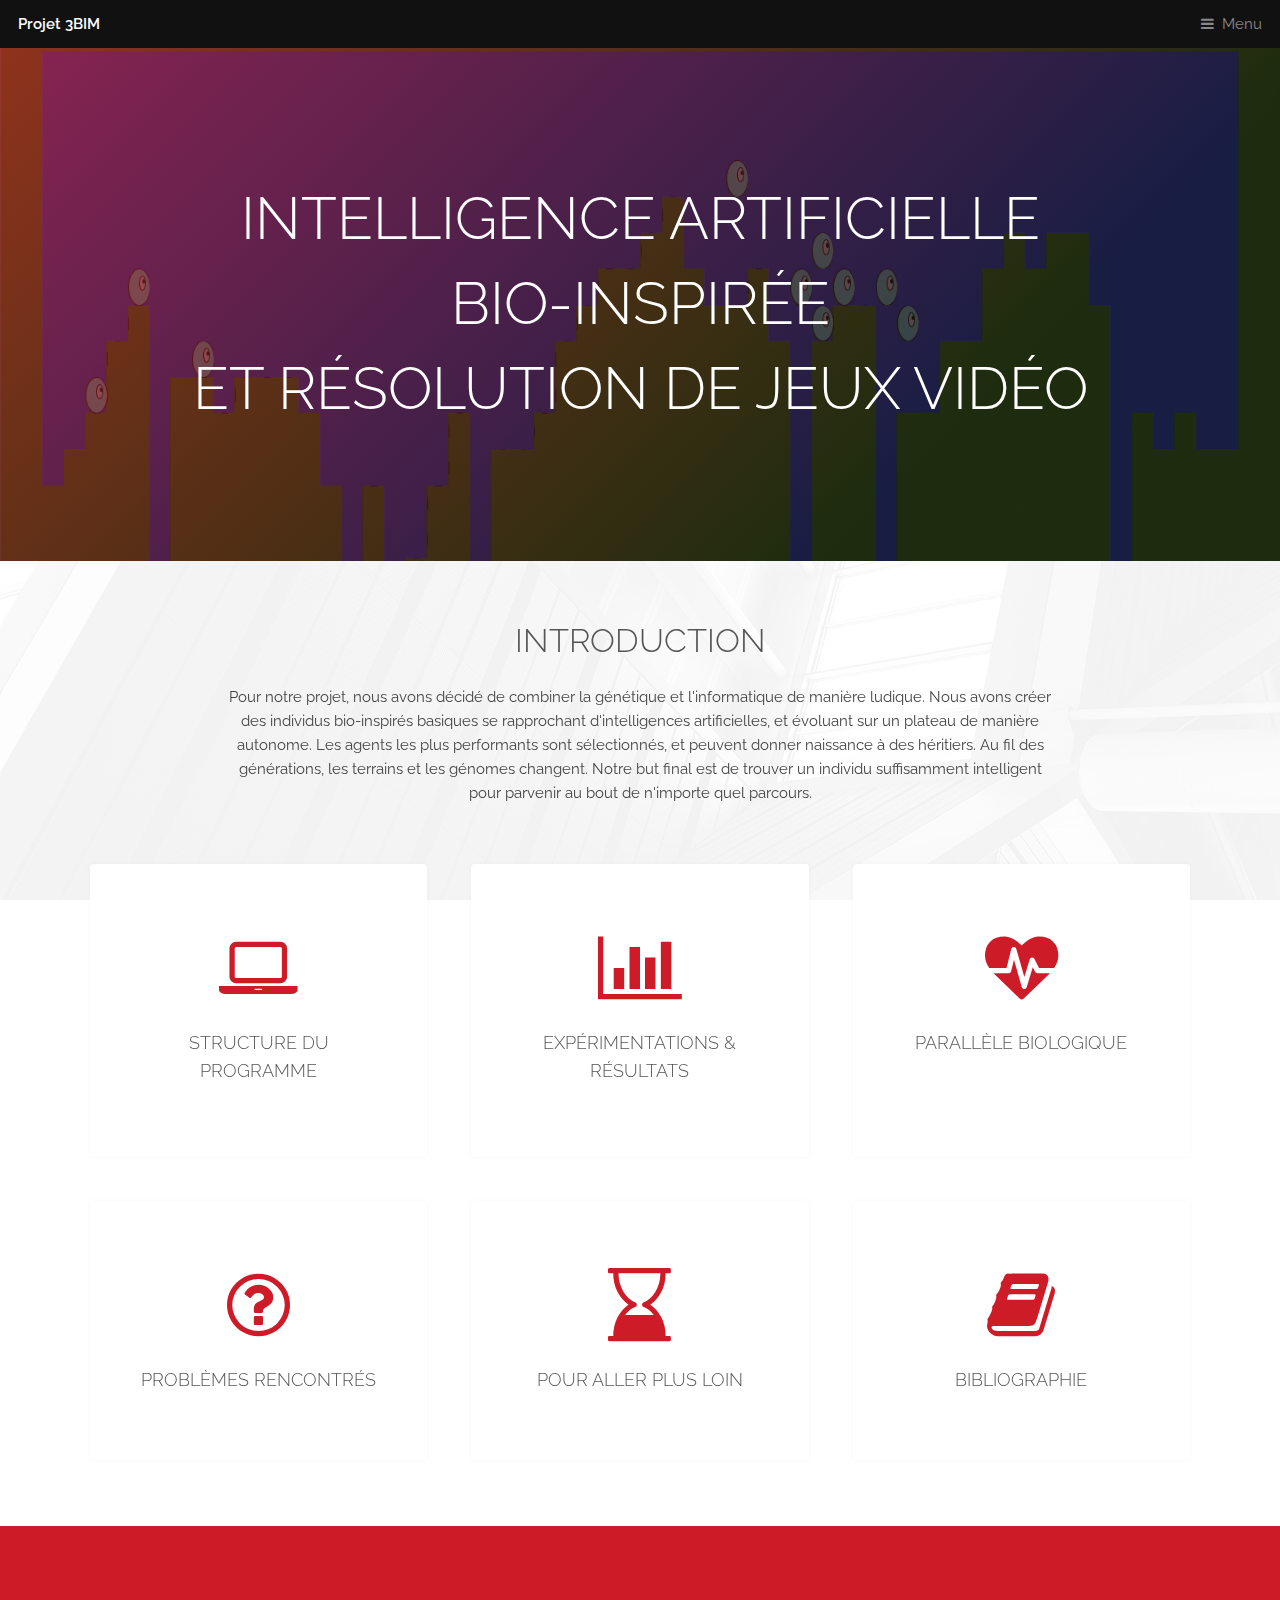
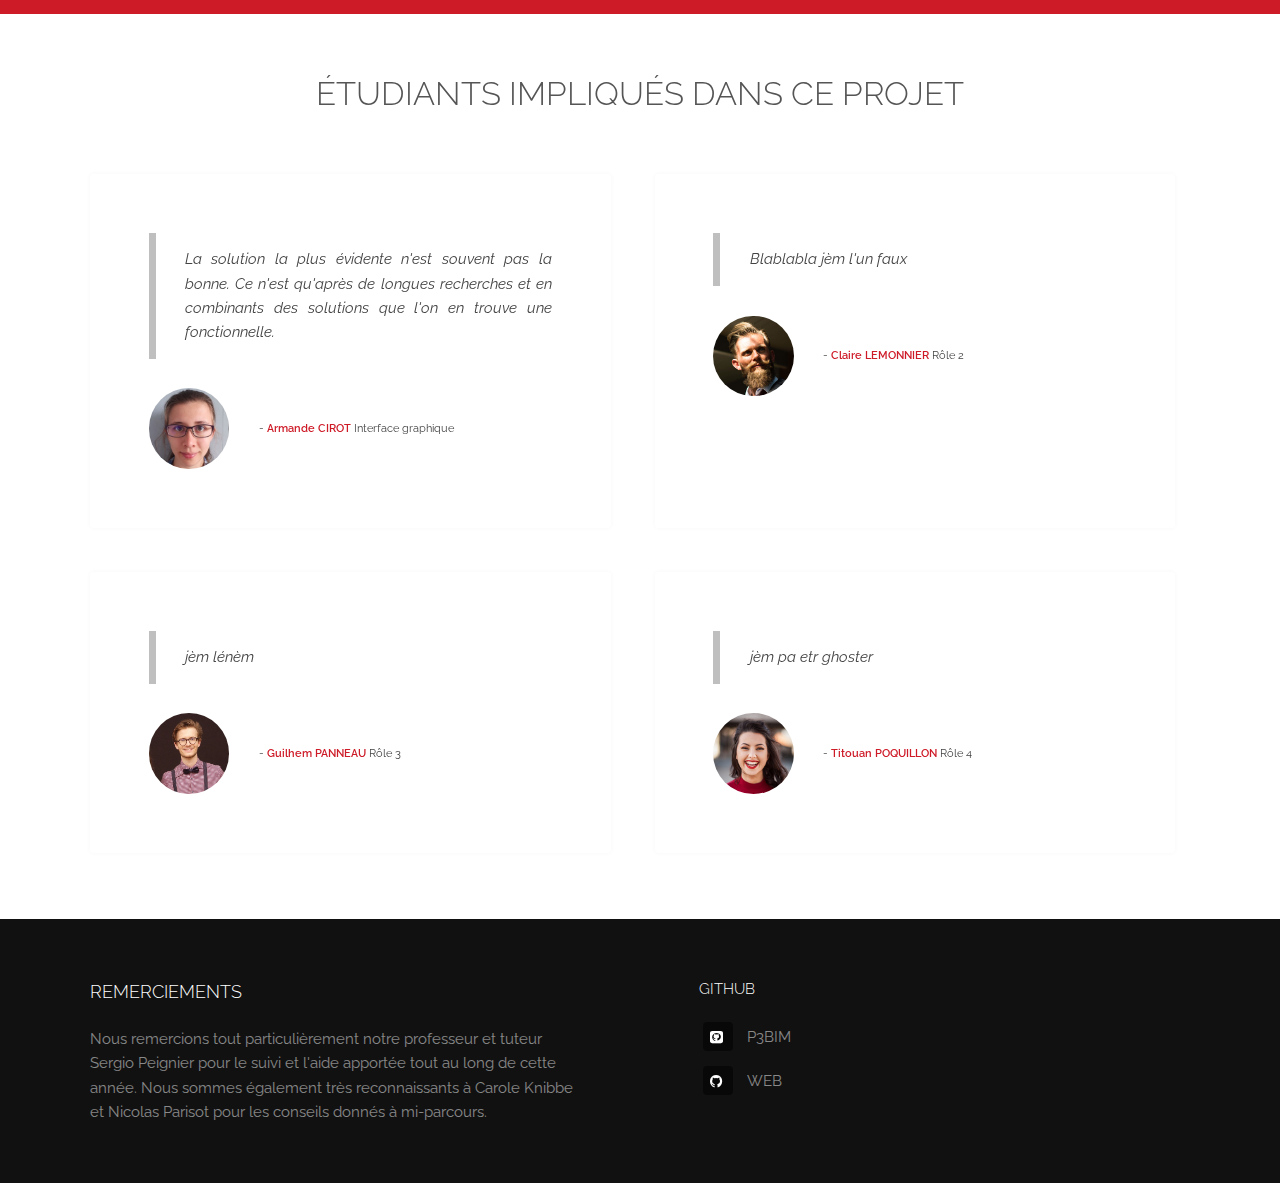
==== commit cc401460: "Intro remaniée Merge remote-tracking branch 'refs/remotes/origin/master'" ====
--- a/index.html
+++ b/index.html
@@ -28,7 +28,7 @@
 				<ul class="links">
 					<li><a href="index.html">Page d'accueil</a></li>
 					<li><a href="structure_programme.html">Structure du programme</a></li>
-					<li><a href="observations.html">Observations et analyses</a></li>
+					<li><a href="observations.html">Expérimentations & Résultats</a></li>
 					<li><a href="parallele_biologique.html">Parallèle biologique</a></li>
                     <li><a href="problemes.html">Problèmes rencontrés</a></li>
                     <li><a href="plus_loin.html">Pour aller plus loin</a></li>
@@ -65,7 +65,7 @@
 							<div class="content">
 								<header>
 									<a href="observations.html" class="icon fa-bar-chart-o"><span class="label">Icon</span></a>
-									<h3>Observations et analyses</h3>
+									<h3>Expérimentations & Résultats</h3>
 								</header>
 								<p></p>
 							</div>
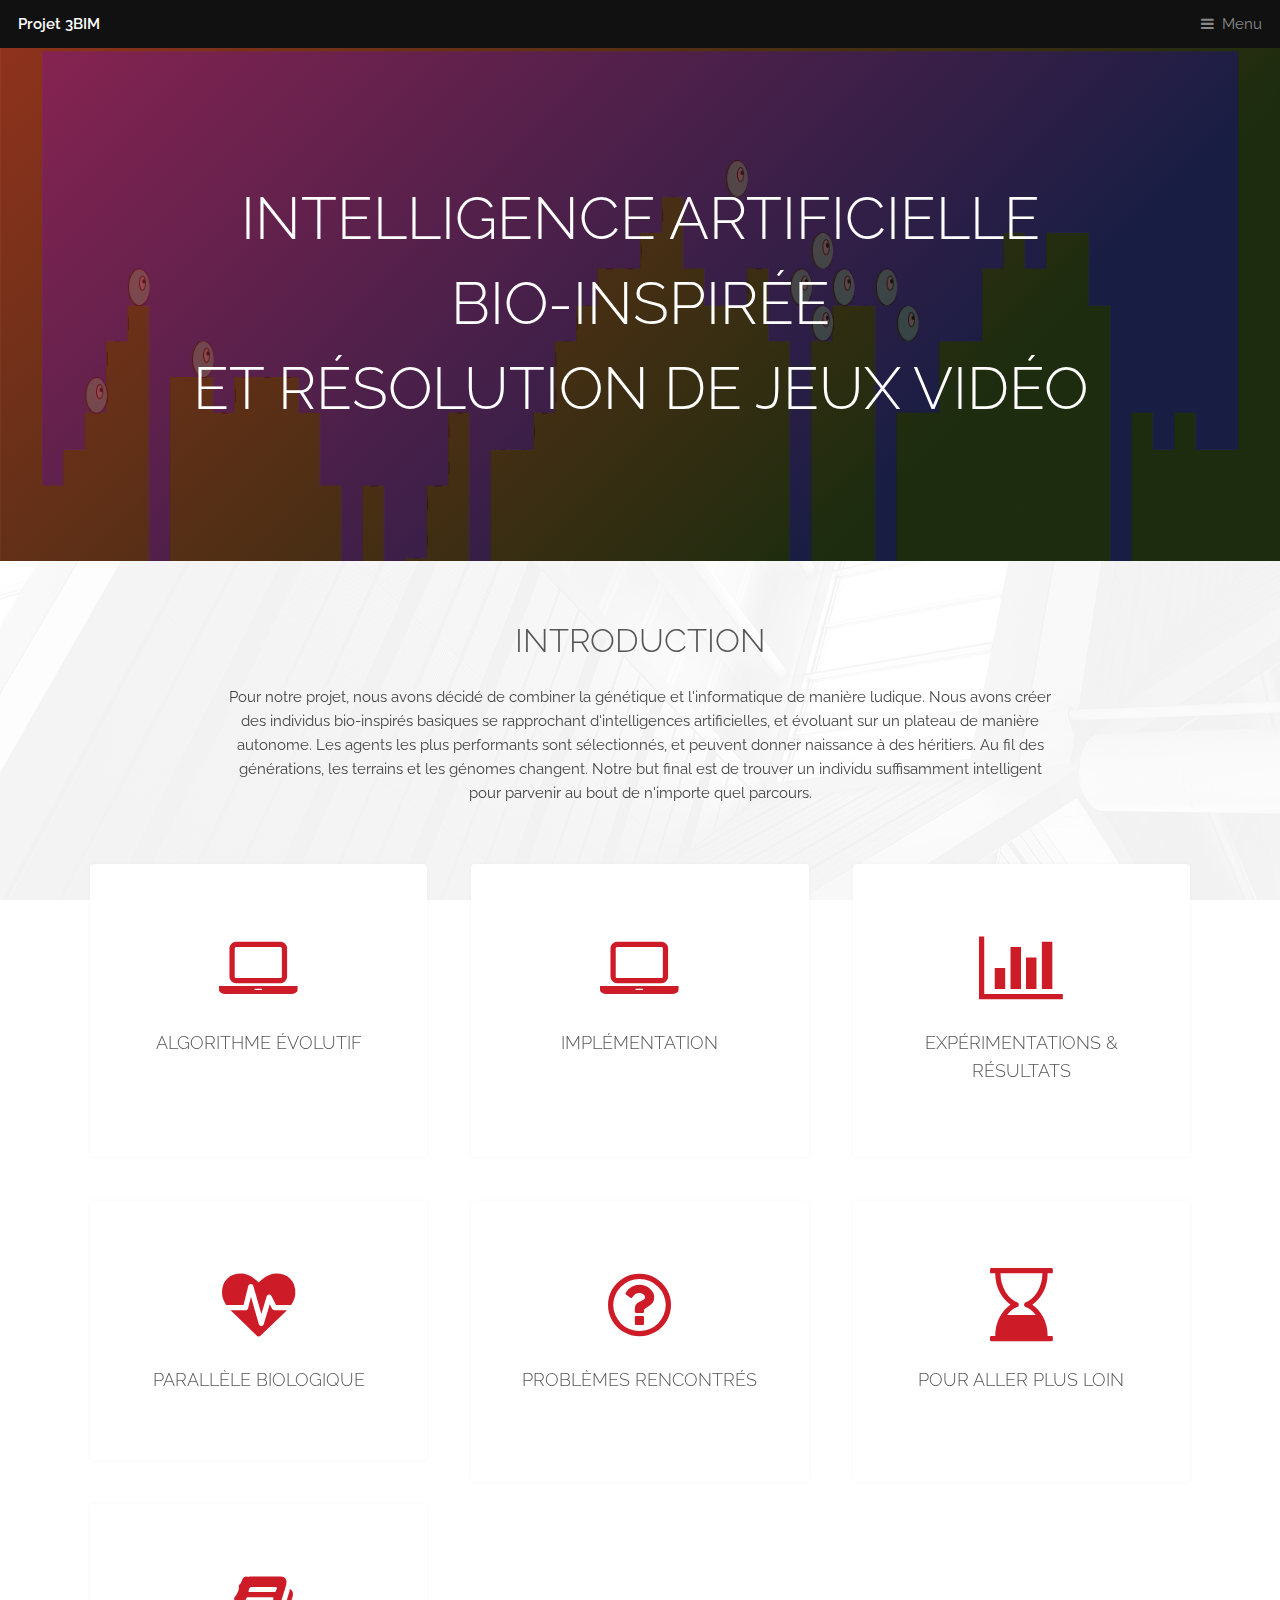
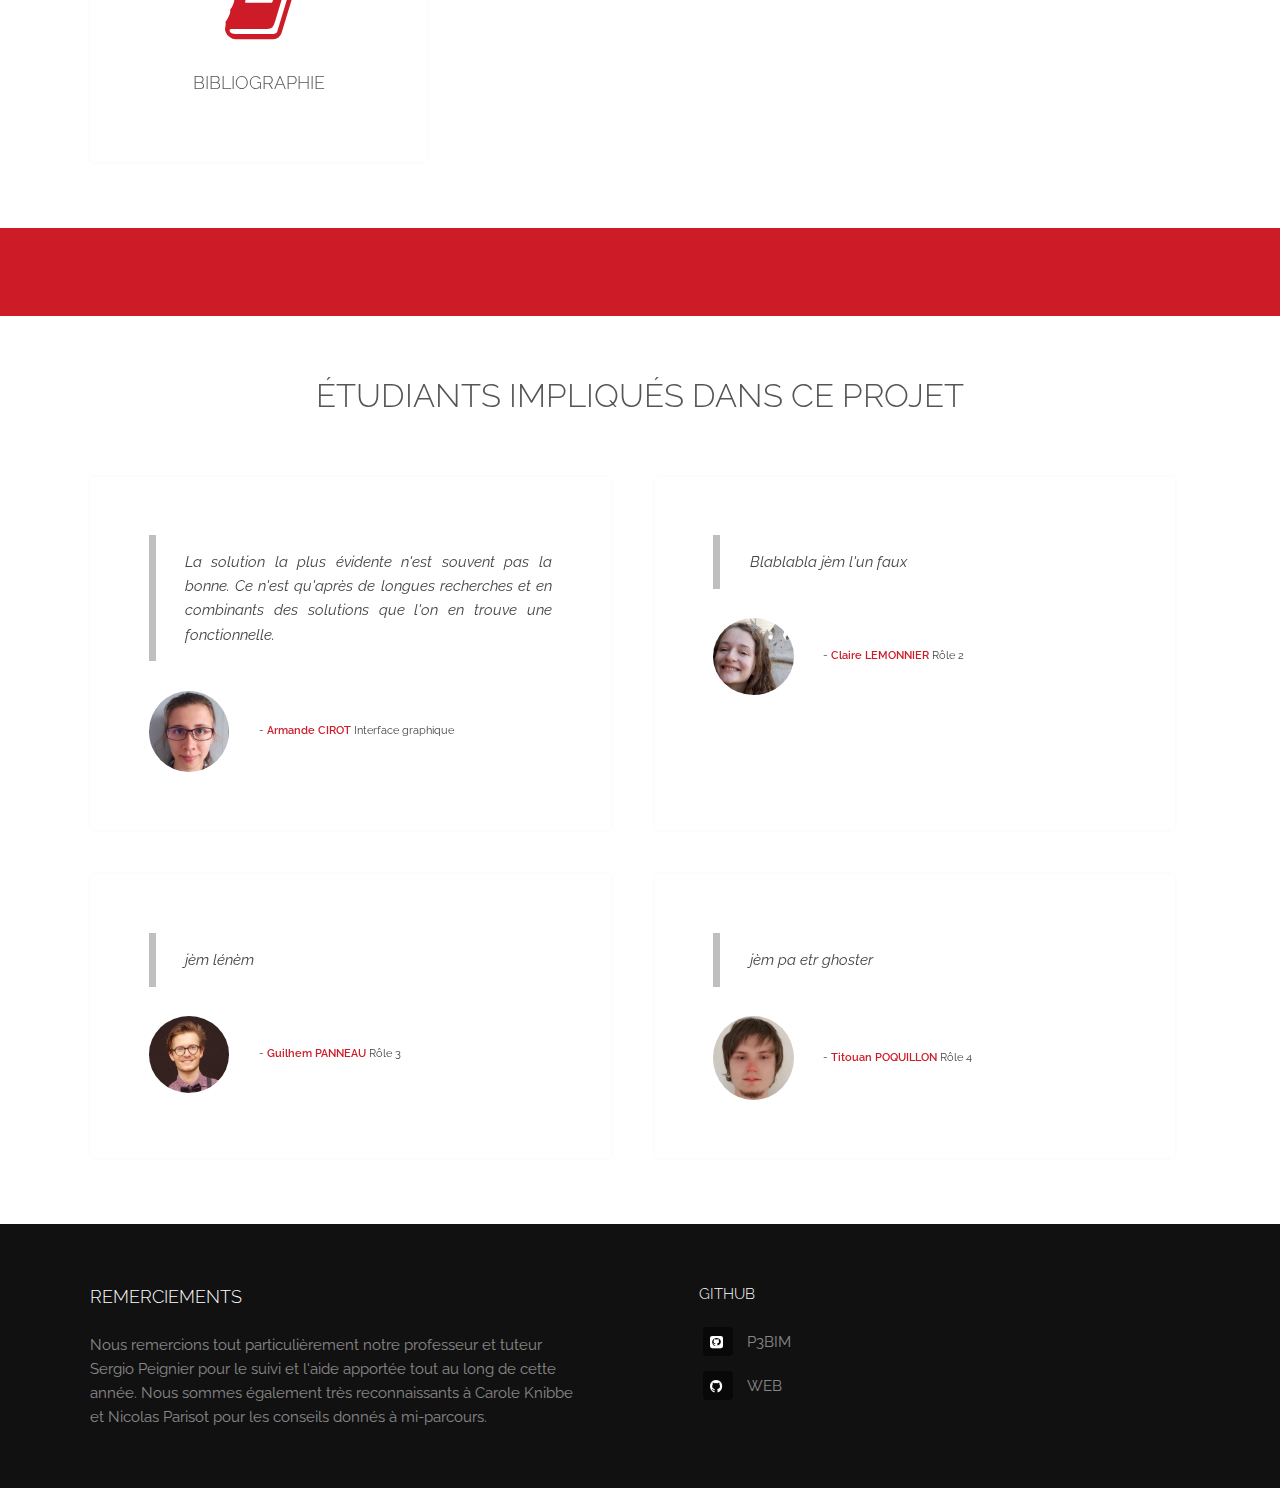
==== commit d5289c4b: "modification structure site web" ====
--- a/index.html
+++ b/index.html
@@ -27,9 +27,9 @@
 			<nav id="menu">
 				<ul class="links">
 					<li><a href="index.html">Page d'accueil</a></li>
-					<li><a href="structure_programme.html">Structure du programme</a></li>
-					<li><a href="observations.html">Expérimentations & Résultats</a></li>
-					<li><a href="parallele_biologique.html">Parallèle biologique</a></li>
+					<li><a href="structure_programme1.html">Algorithme génétique</a></li>
+					<li><a href="structure_programme2.html">Implémentation</a></li>
+					<li><a href="exp_res.html">Expérimentations & Résultats</a></li>
                     <li><a href="problemes.html">Problèmes rencontrés</a></li>
                     <li><a href="plus_loin.html">Pour aller plus loin</a></li>
                     <li><a href="bibliographie.html">Bibliographie</a></li>
@@ -56,15 +56,24 @@
 						<section>
 							<div class="content">
 								<header>
-									<a href="structure_programme.html" class="icon fa-laptop"><span class="label">Icon</span></a>
-									<h3>Structure du programme</h3>
-								</header>
-							</div>
-						</section>
-						<section>
-							<div class="content">
-								<header>
-									<a href="observations.html" class="icon fa-bar-chart-o"><span class="label">Icon</span></a>
+									<a href="structure_programme1.html" class="icon fa-laptop"><span class="label">Icon</span></a>
+									<h3>Algorithme évolutif</h3>
+								</header>
+							</div>
+						</section>
+                        <section>
+							<div class="content">
+								<header>
+									<a href="structure_programme2.html" class="icon fa-laptop"><span class="label">Icon</span></a>
+									<h3>Implémentation</h3>
+								</header>
+							</div>
+						</section>
+
+						<section>
+							<div class="content">
+								<header>
+									<a href="exp_res.html" class="icon fa-bar-chart-o"><span class="label">Icon</span></a>
 									<h3>Expérimentations & Résultats</h3>
 								</header>
 								<p></p>
@@ -139,7 +148,7 @@
 								</blockquote>
 								<div class="author">
 									<div class="image">
-										<img src="images/pic03.jpg" alt="" />
+										<img src="images/claire.png" alt="" />
 									</div>
 									<p class="credit">- <strong>Claire LEMONNIER</strong> <span>Rôle 2</span></p>
 								</div>
@@ -165,7 +174,7 @@
 								</blockquote>
 								<div class="author">
 									<div class="image">
-										<img src="images/pic02.jpg" alt="" />
+										<img src="images/titou.jpg" alt="" />
 									</div>
 									<p class="credit">- <strong>Titouan POQUILLON</strong> <span>Rôle 4</span></p>
 								</div>
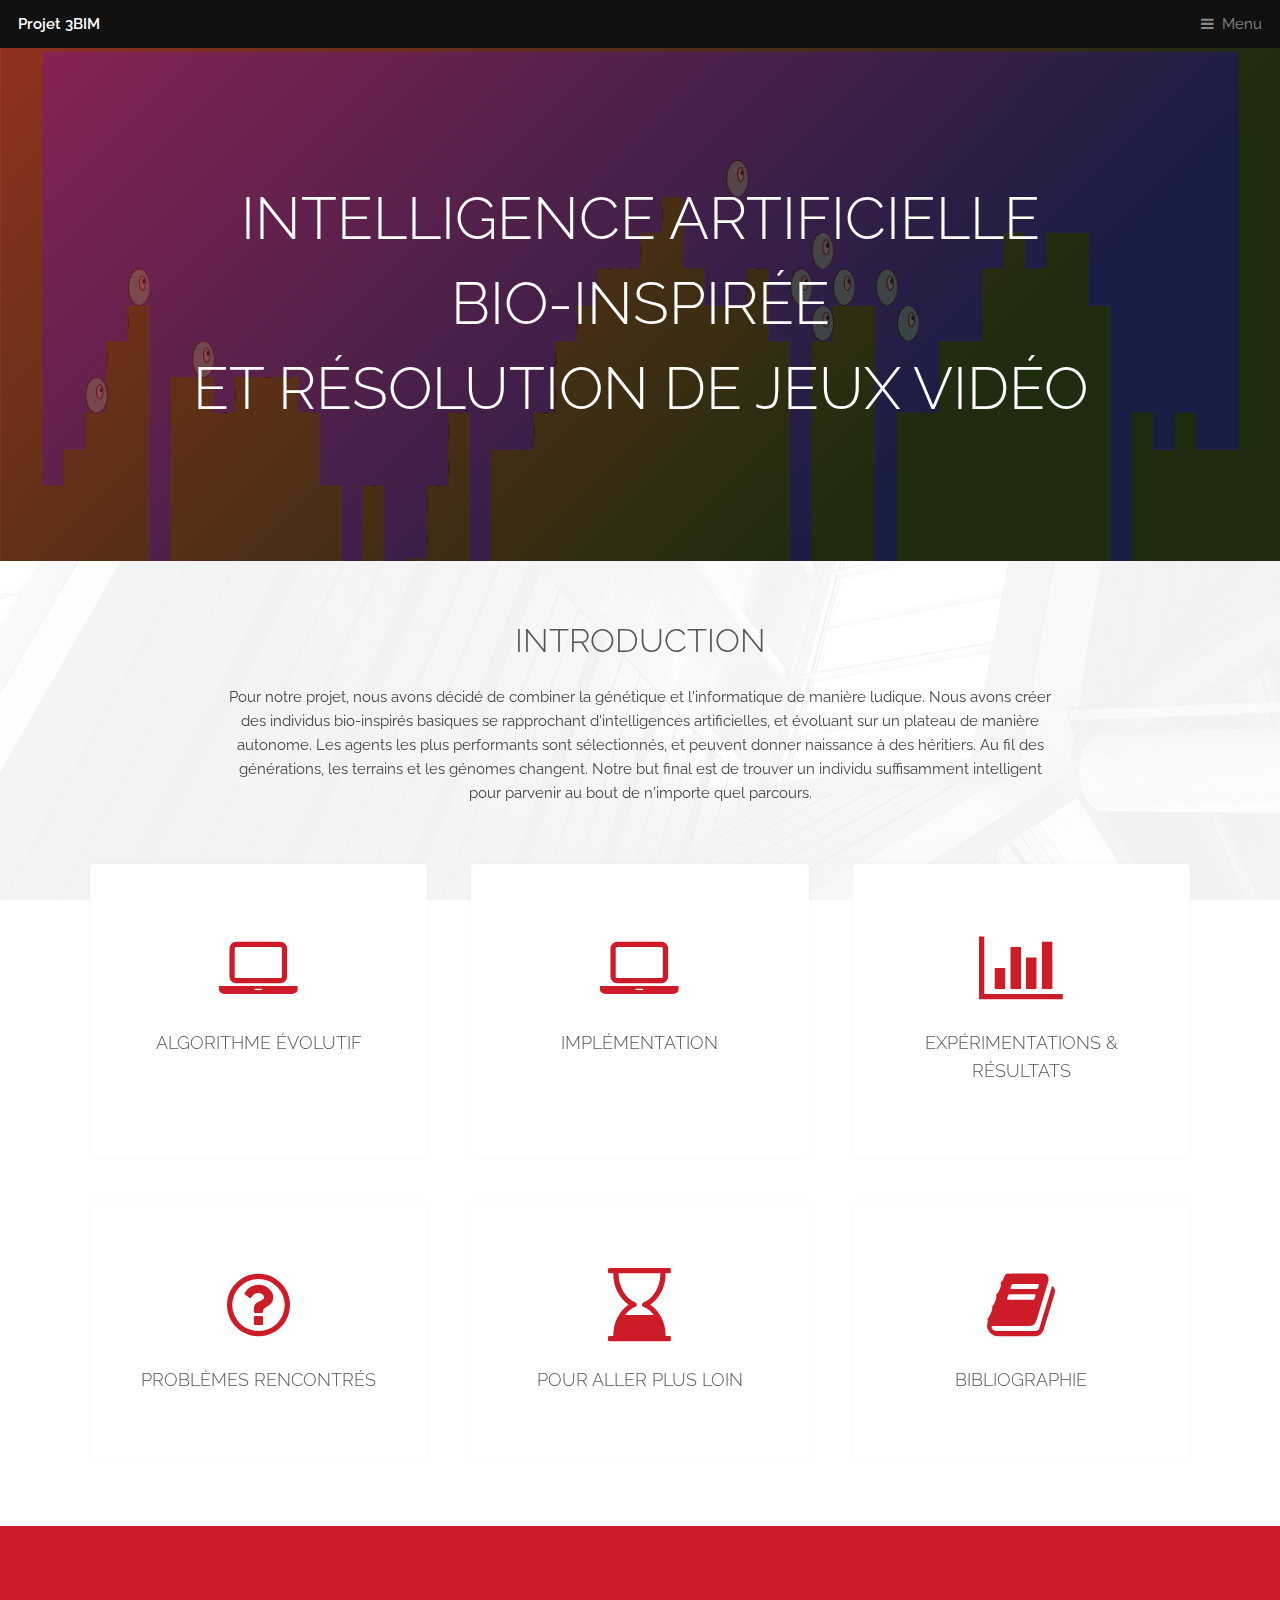
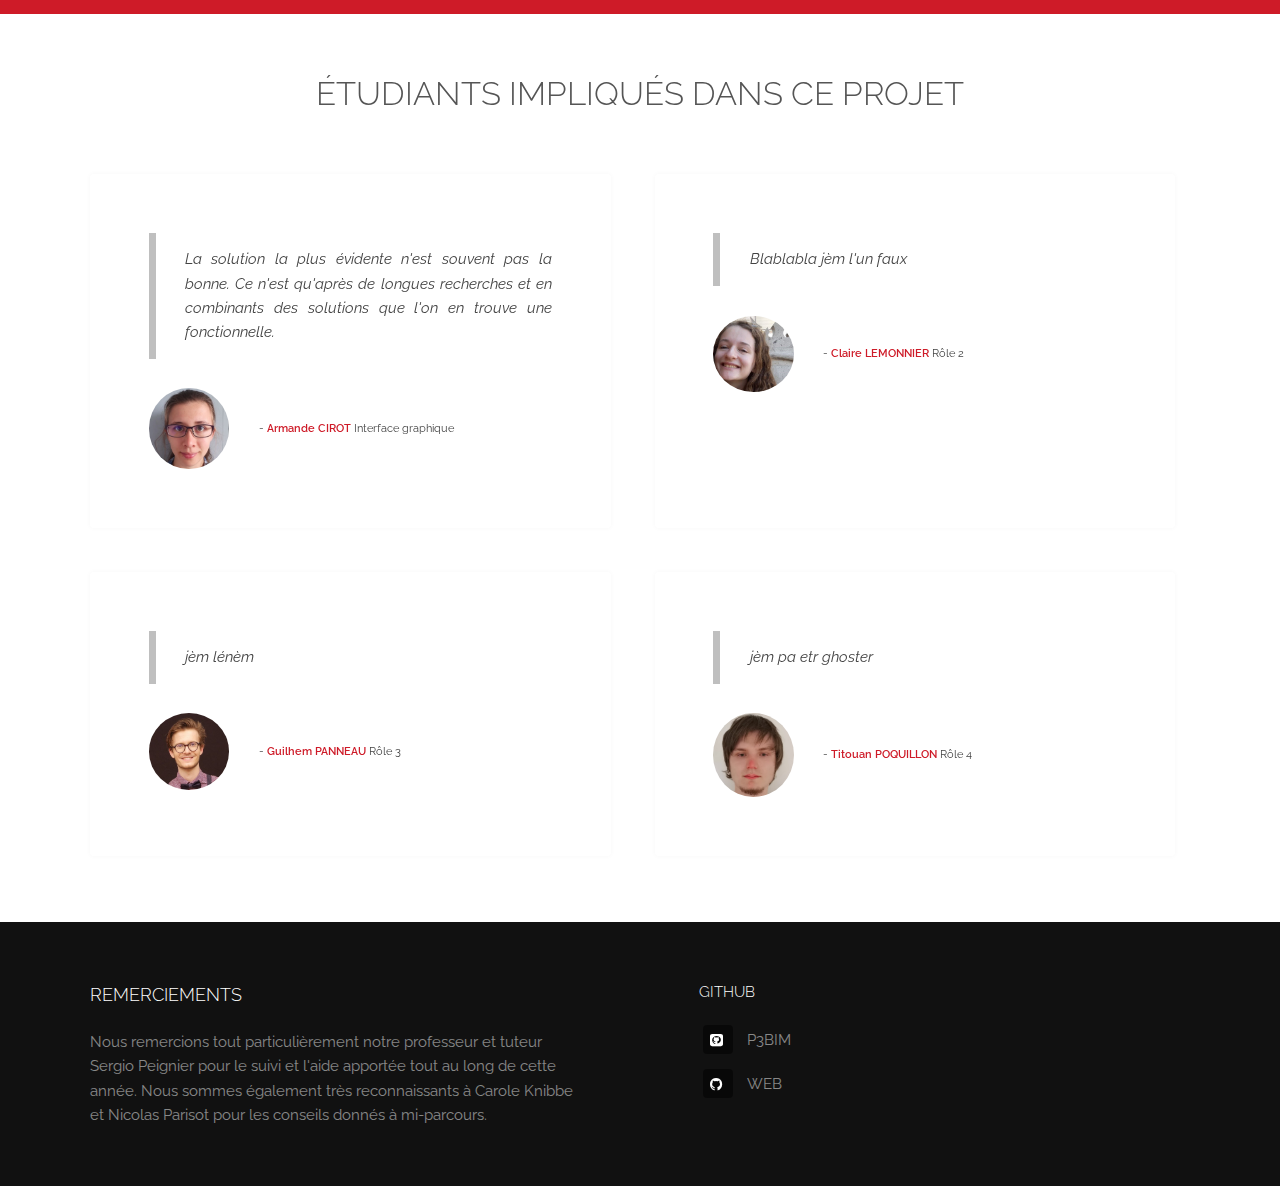
==== commit c4bf8ba7: "Merge branch 'master' of https://github.com/gpanneau/WEB" ====
--- a/index.html
+++ b/index.html
@@ -79,14 +79,6 @@
 								<p></p>
 							</div>
 						</section>
-						<section>
-							<div class="content">
-								<header>
-									<a href="parallele_biologique.html" class="icon fa-heartbeat"><span class="label">Icon</span></a>
-									<h3>Parallèle biologique</h3>
-								</header>
-							</div>
-						</section>
                         <section>
 							<div class="content">
 								<header>
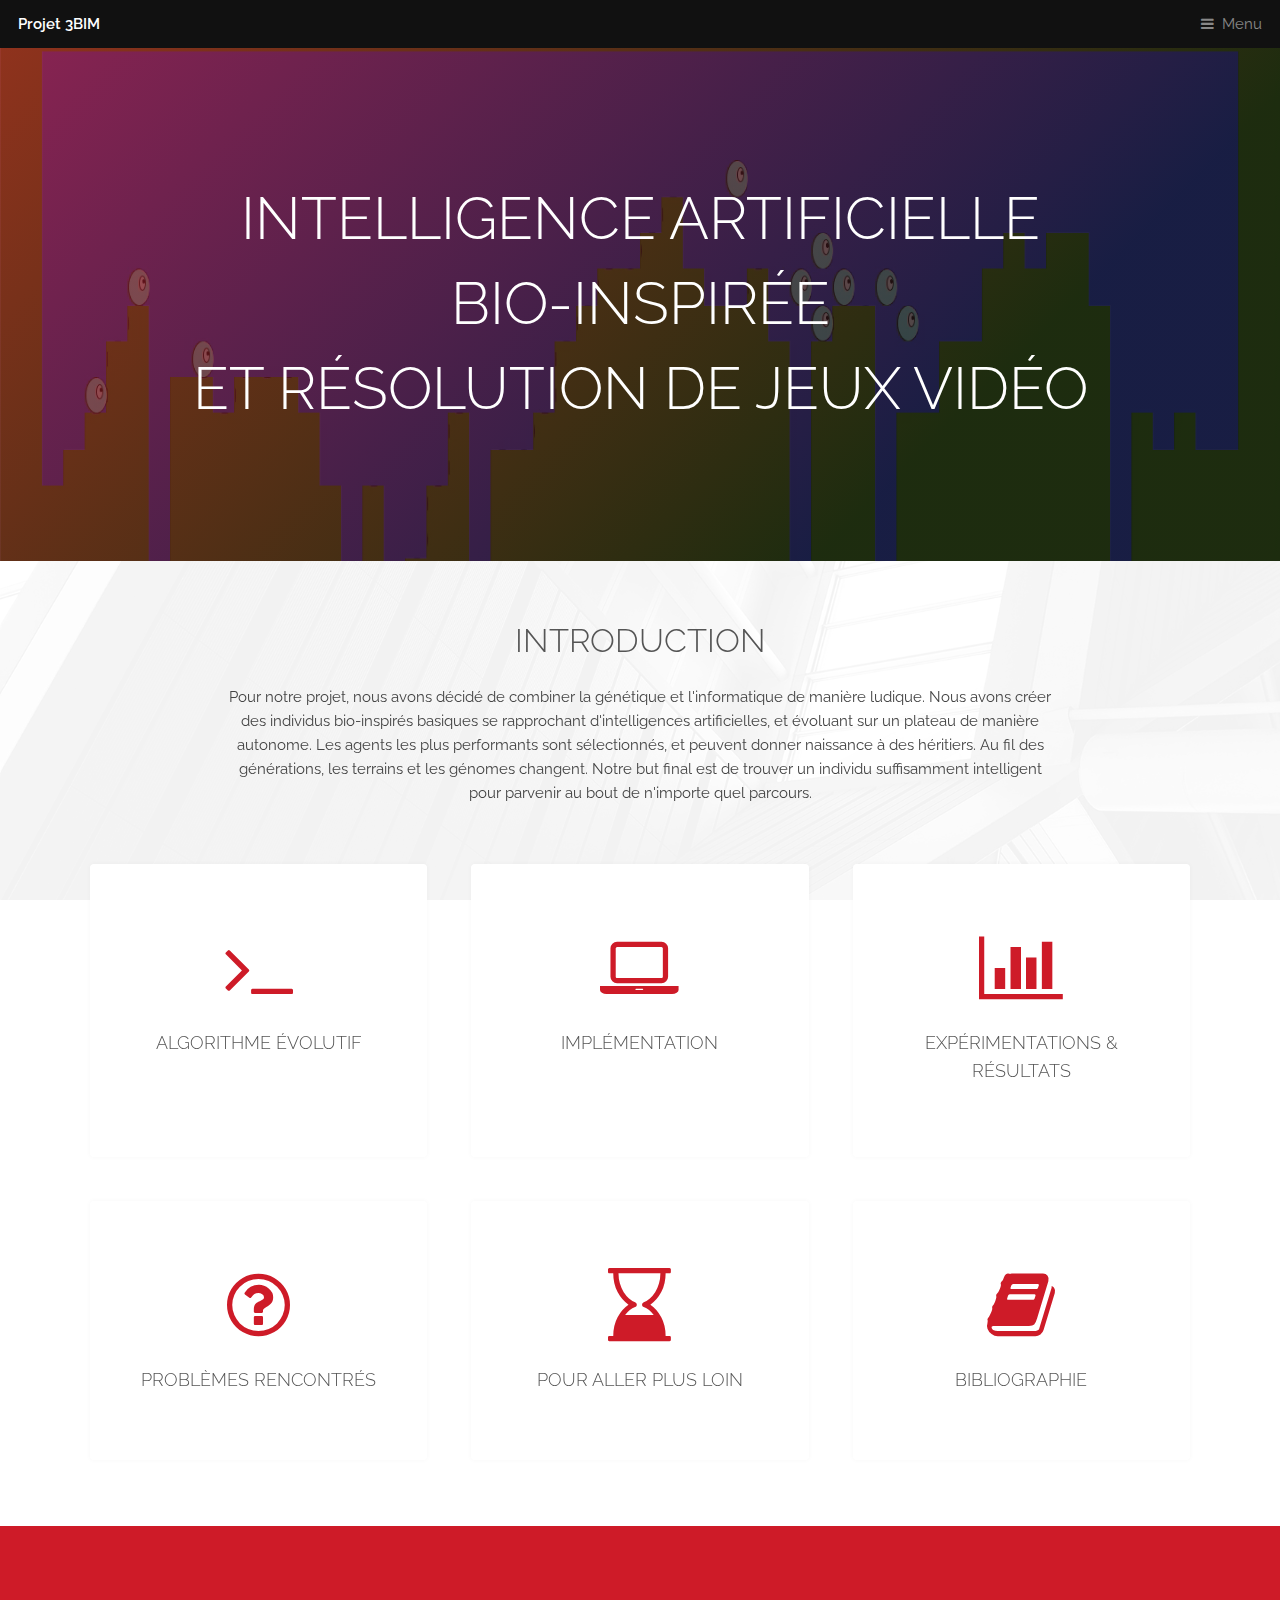
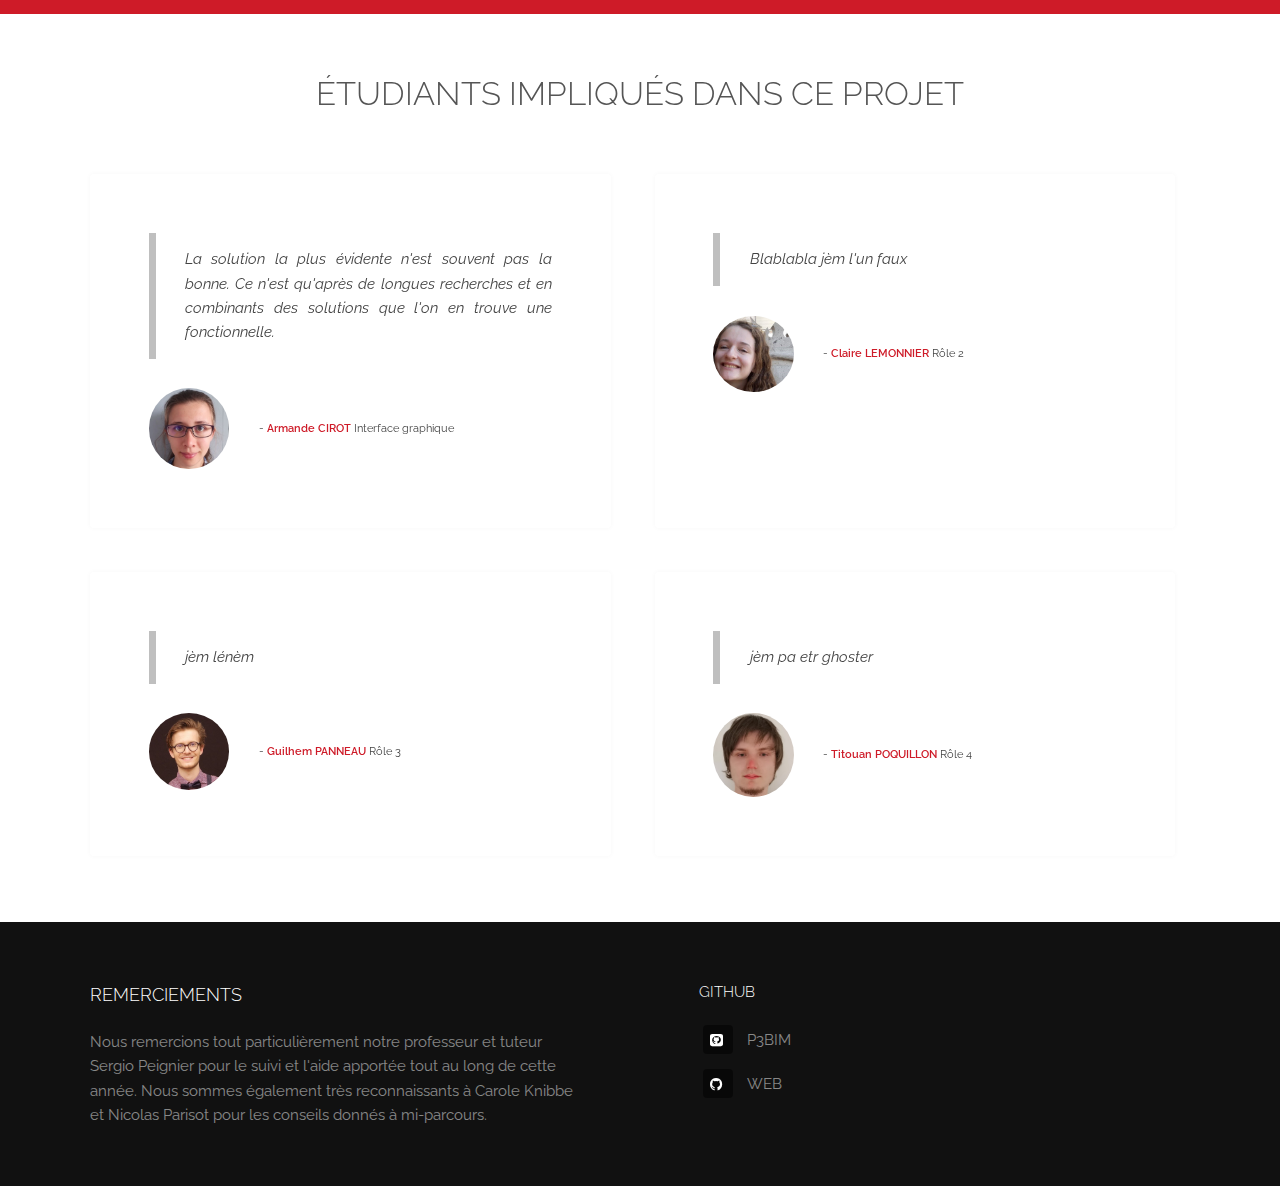
==== commit 9152d3ee: "évolutif" ====
--- a/index.html
+++ b/index.html
@@ -27,7 +27,7 @@
 			<nav id="menu">
 				<ul class="links">
 					<li><a href="index.html">Page d'accueil</a></li>
-					<li><a href="structure_programme1.html">Algorithme génétique</a></li>
+					<li><a href="structure_programme1.html">Algorithme évolutif</a></li>
 					<li><a href="structure_programme2.html">Implémentation</a></li>
 					<li><a href="exp_res.html">Expérimentations & Résultats</a></li>
                     <li><a href="problemes.html">Problèmes rencontrés</a></li>
@@ -56,7 +56,7 @@
 						<section>
 							<div class="content">
 								<header>
-									<a href="structure_programme1.html" class="icon fa-laptop"><span class="label">Icon</span></a>
+									<a href="structure_programme1.html" class="icon fa-terminal"><span class="label">Icon</span></a>
 									<h3>Algorithme évolutif</h3>
 								</header>
 							</div>
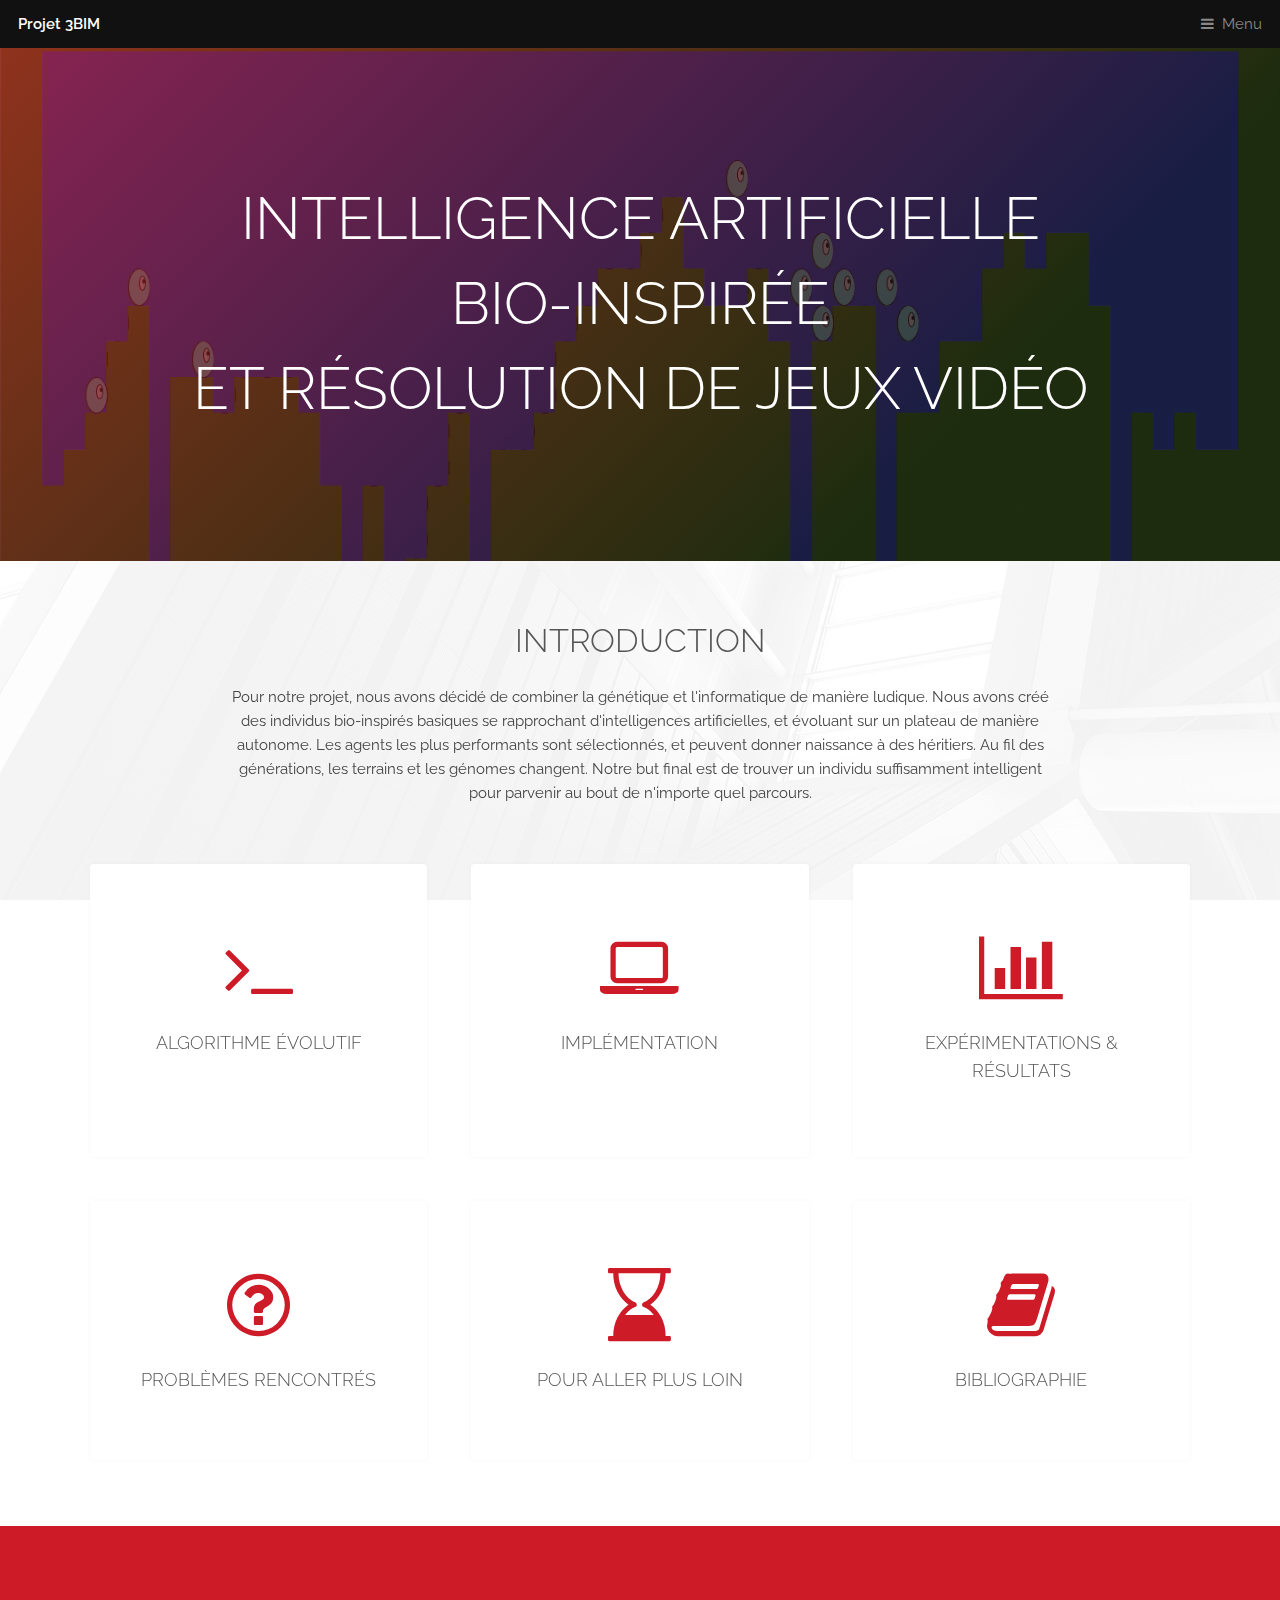
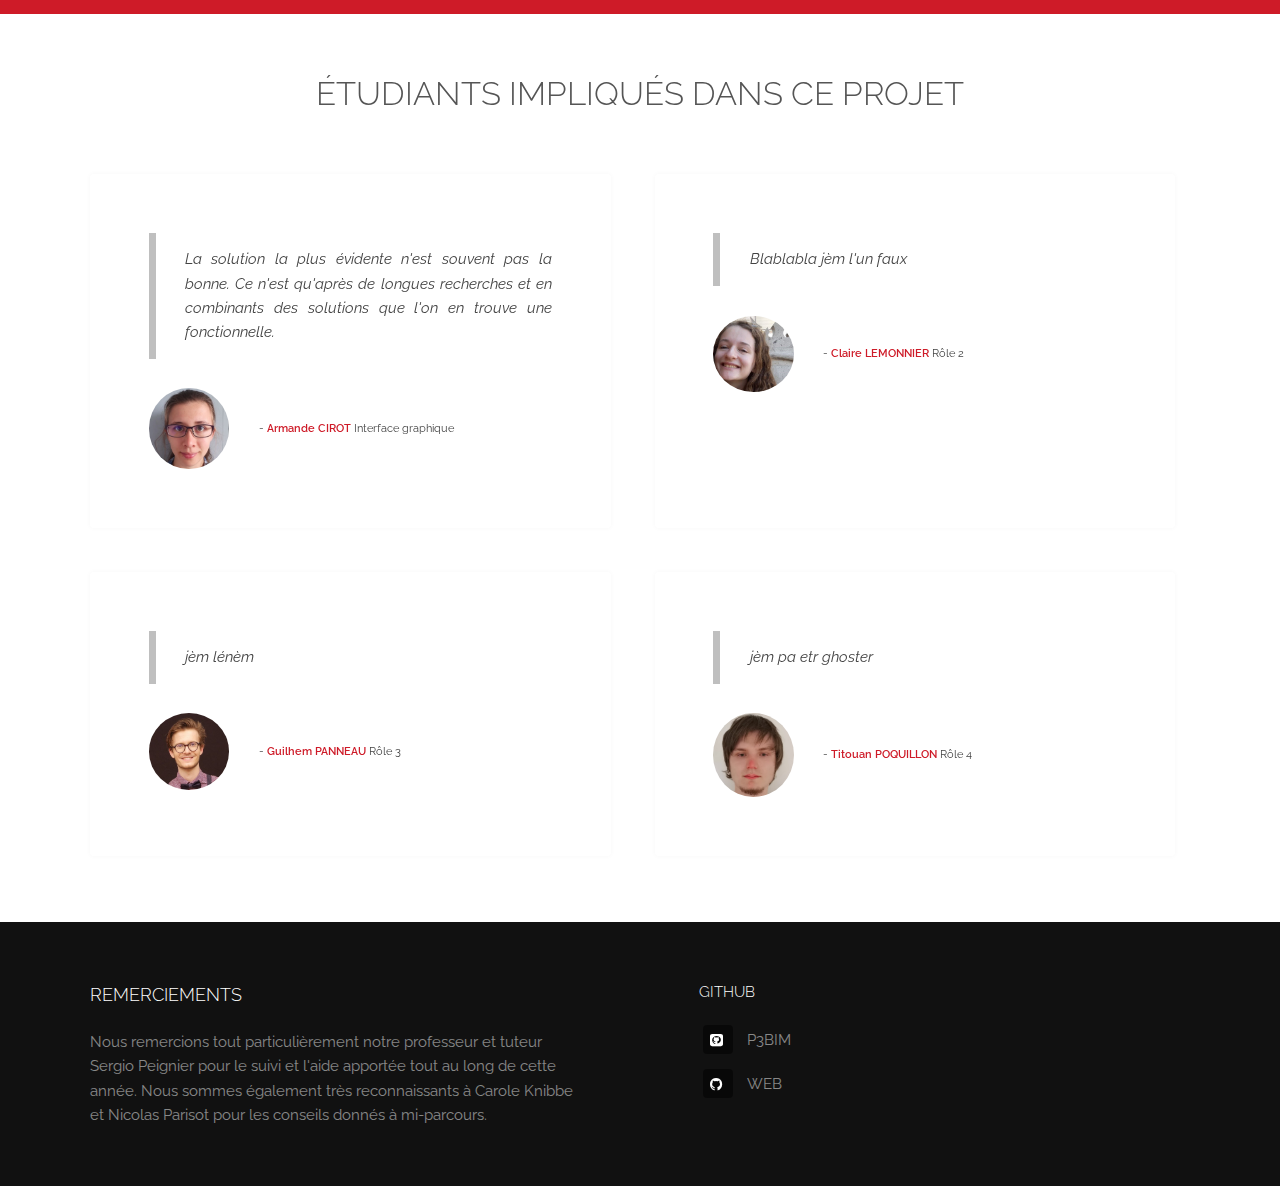
==== commit 1f9e6fb3: "Merge branch 'master' of https://github.com/gpanneau/WEB" ====
--- a/index.html
+++ b/index.html
@@ -50,7 +50,7 @@
 				<div class="inner">
 					<header class="special">
 						<h2>Introduction</h2>
-						<p>Pour notre projet, nous avons décidé de combiner la génétique et l'informatique de manière ludique. Nous avons créer des individus bio-inspirés basiques se rapprochant d'intelligences artificielles, et évoluant sur un plateau de manière autonome. Les agents les plus performants sont sélectionnés, et peuvent donner naissance à des héritiers. Au fil des générations, les terrains et les génomes changent. Notre but final est de trouver un individu suffisamment intelligent pour parvenir au bout de n'importe quel parcours.</p>
+						<p>Pour notre projet, nous avons décidé de combiner la génétique et l'informatique de manière ludique. Nous avons créé des individus bio-inspirés basiques se rapprochant d'intelligences artificielles, et évoluant sur un plateau de manière autonome. Les agents les plus performants sont sélectionnés, et peuvent donner naissance à des héritiers. Au fil des générations, les terrains et les génomes changent. Notre but final est de trouver un individu suffisamment intelligent pour parvenir au bout de n'importe quel parcours.</p>
 					</header>
 					<div class="highlights">
 						<section>
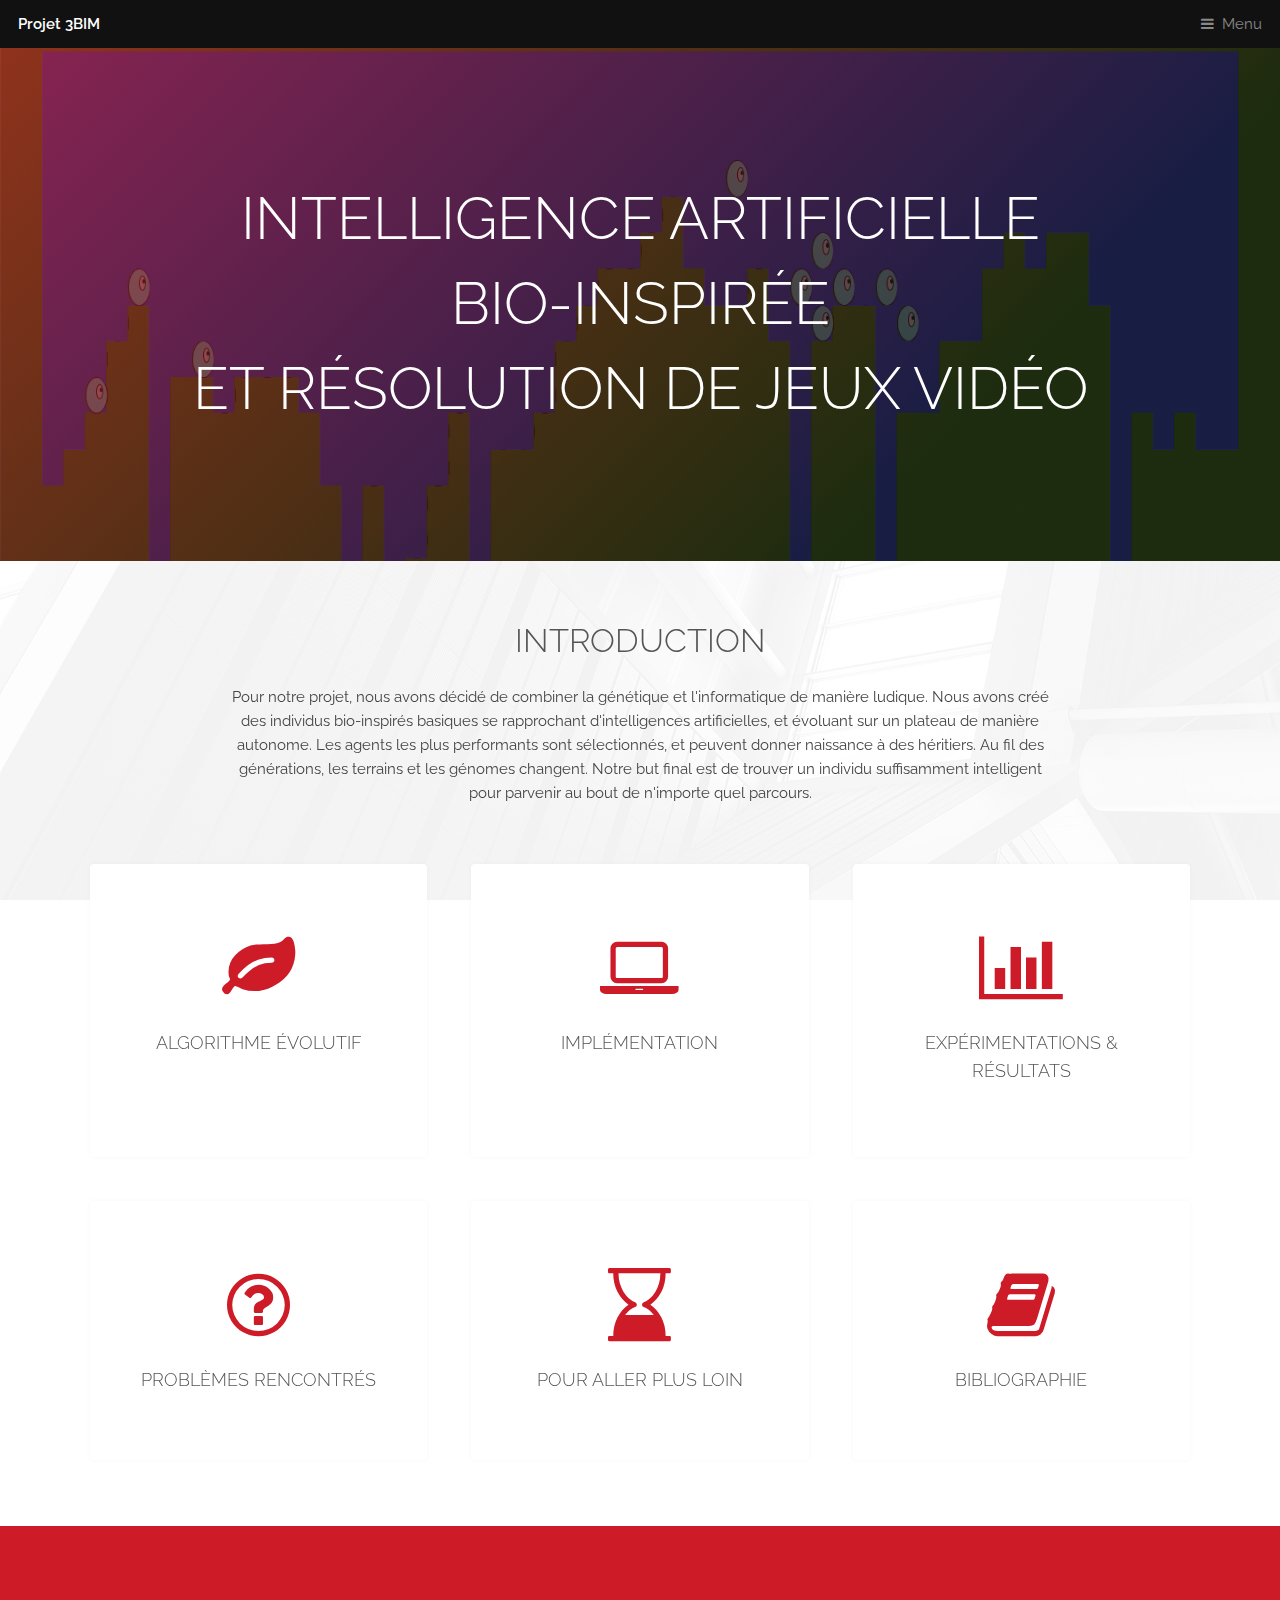
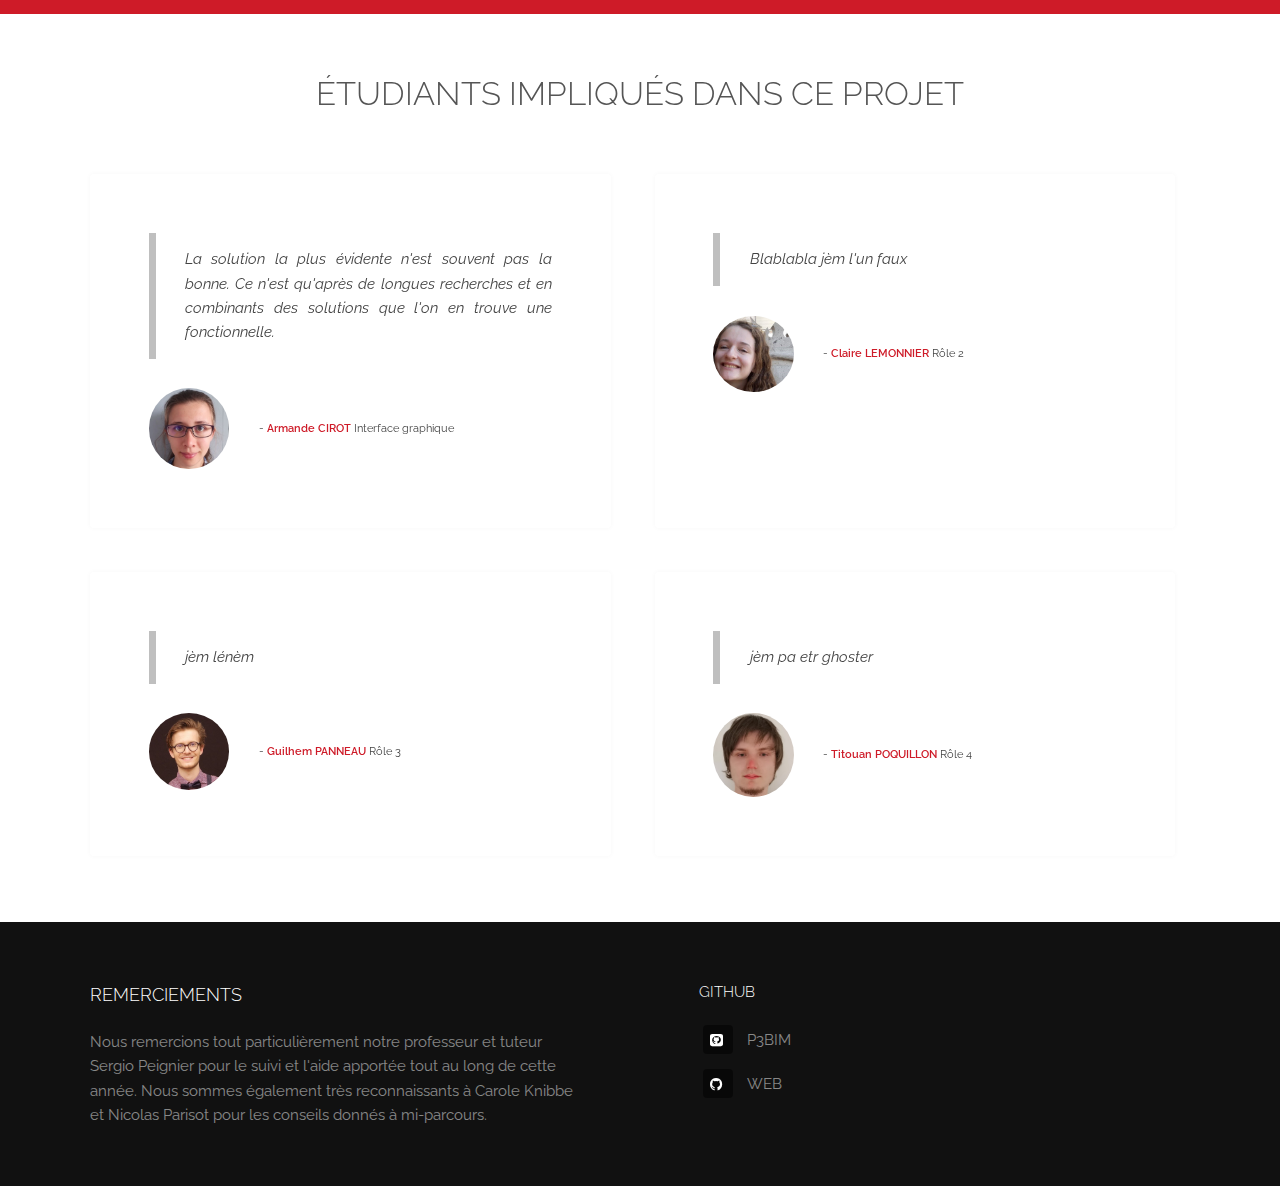
==== commit 76d927b4: "photo graphe + leaf au lieu de terminal" ====
--- a/index.html
+++ b/index.html
@@ -56,7 +56,7 @@
 						<section>
 							<div class="content">
 								<header>
-									<a href="structure_programme1.html" class="icon fa-terminal"><span class="label">Icon</span></a>
+									<a href="structure_programme1.html" class="icon fa-leaf"><span class="label">Icon</span></a>
 									<h3>Algorithme évolutif</h3>
 								</header>
 							</div>
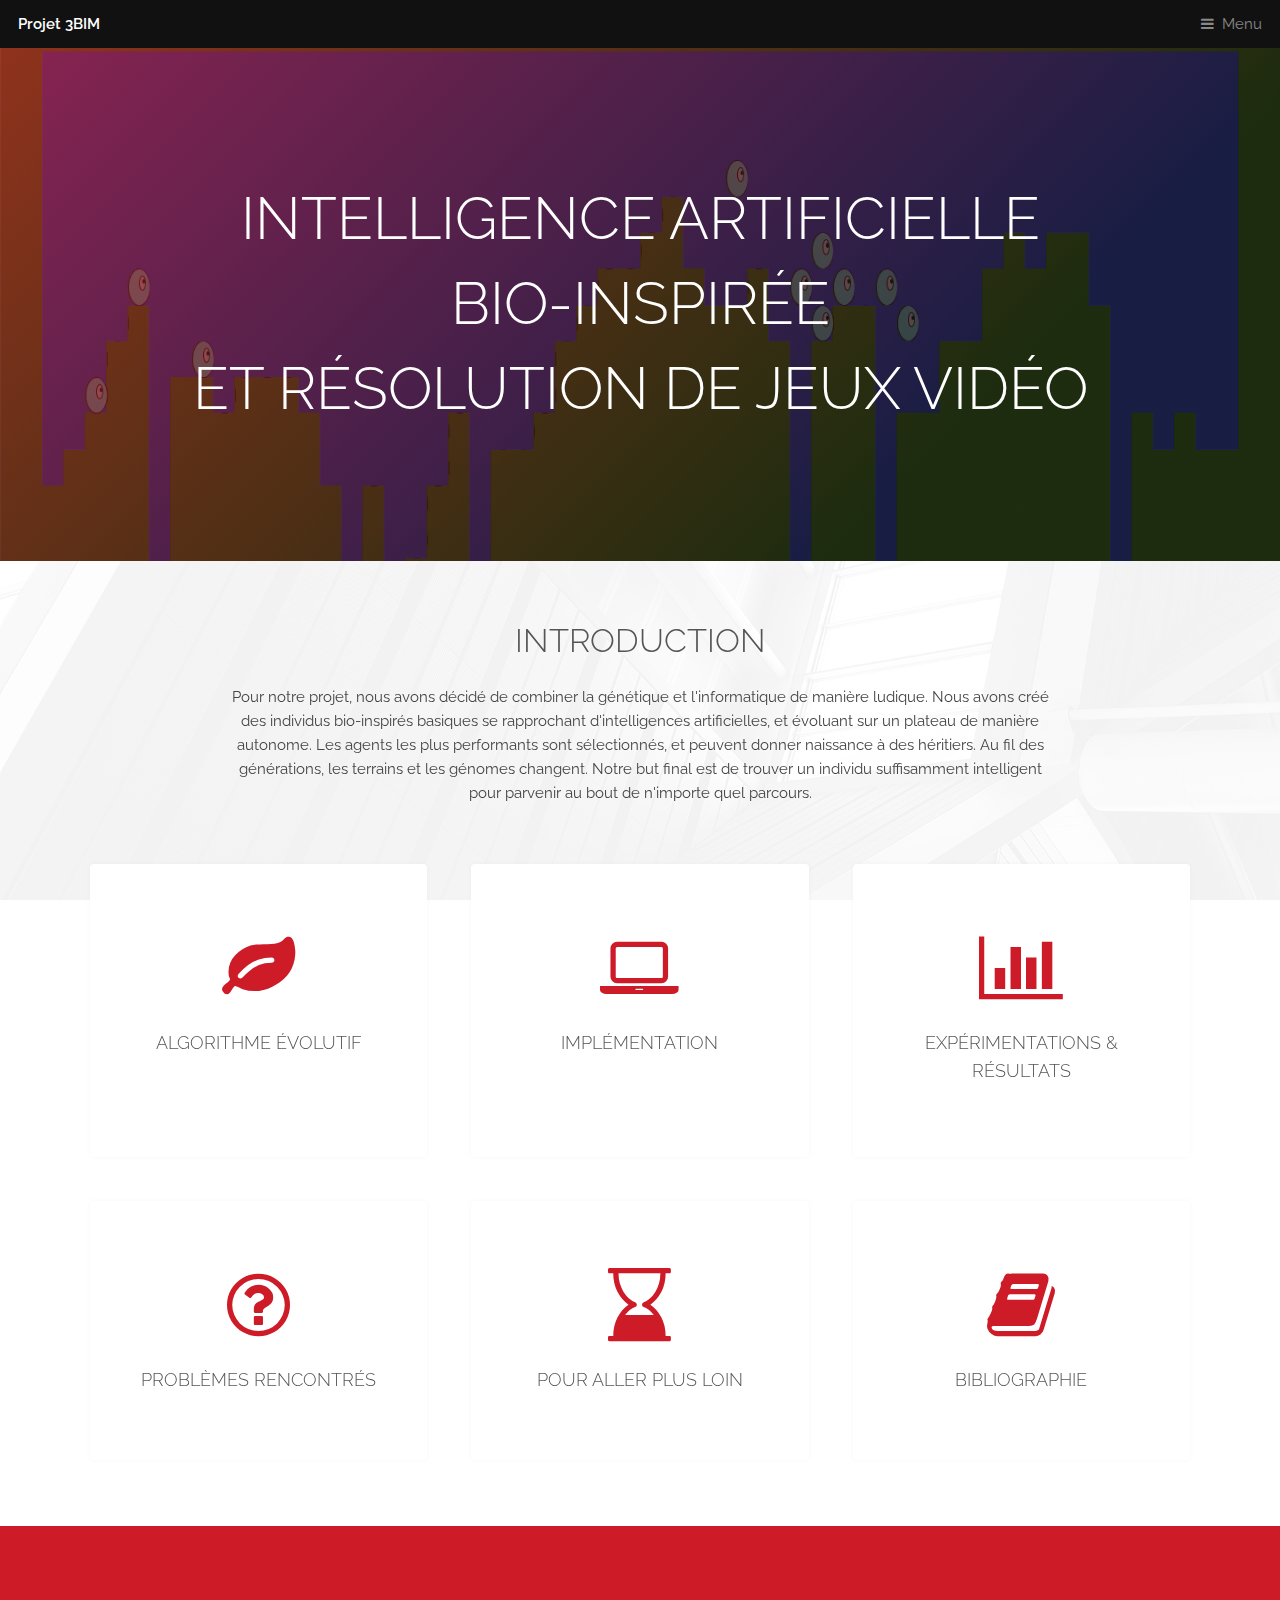
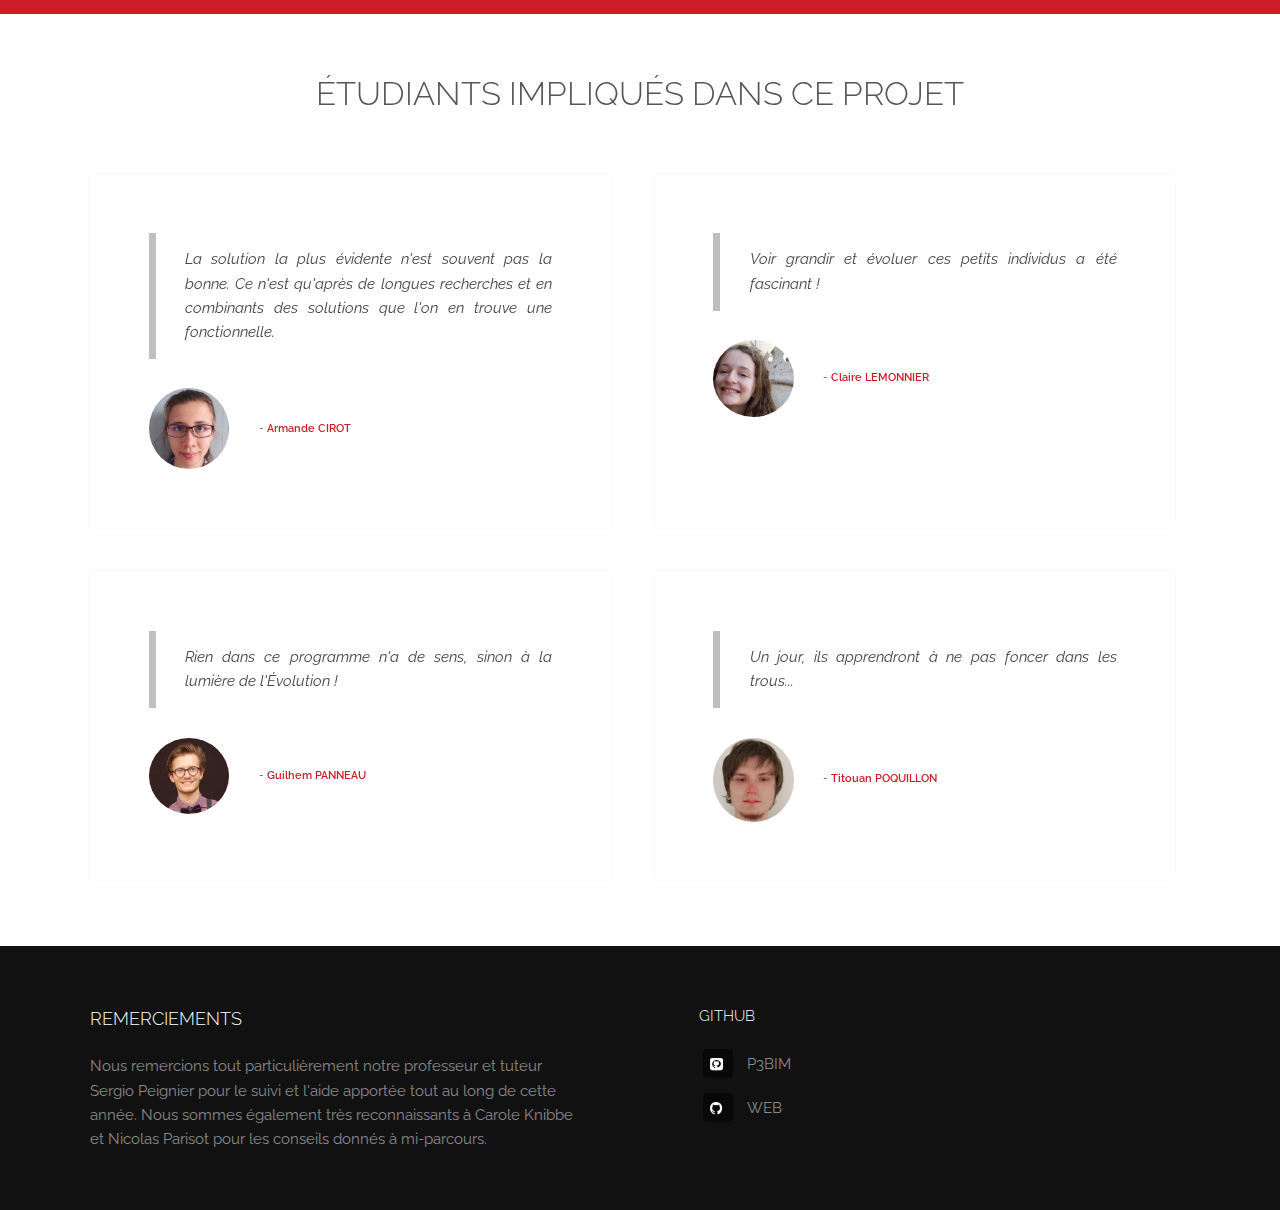
==== commit 7ebbe5b7: "ff" ====
--- a/index.html
+++ b/index.html
@@ -129,46 +129,46 @@
 									<div class="image">
 										<img src="images/Armande.jpg" alt="Armande" />
 									</div>
-									<p class="credit">- <strong>Armande CIROT</strong> <span>Interface graphique</span></p>
-								</div>
-							</div>
-						</section>
-						<section>
-							<div class="content">
-								<blockquote>
-									<p>Blablabla jèm l'un faux</p>
+									<p class="credit">- <strong>Armande CIROT</strong></p>
+								</div>
+							</div>
+						</section>
+						<section>
+							<div class="content">
+								<blockquote>
+									<p>Voir grandir et évoluer ces petits individus a été fascinant !</p>
 								</blockquote>
 								<div class="author">
 									<div class="image">
 										<img src="images/claire.png" alt="" />
 									</div>
-									<p class="credit">- <strong>Claire LEMONNIER</strong> <span>Rôle 2</span></p>
-								</div>
-							</div>
-						</section>
-						<section>
-							<div class="content">
-								<blockquote>
-									<p>jèm lénèm</p>
+									<p class="credit">- <strong>Claire LEMONNIER</strong></p>
+								</div>
+							</div>
+						</section>
+						<section>
+							<div class="content">
+								<blockquote>
+									<p>Rien dans ce programme n'a de sens, sinon à la lumière de l'Évolution !</p>
 								</blockquote>
 								<div class="author">
 									<div class="image">
 										<img src="images/guigui.png" alt="" />
 									</div>
-									<p class="credit">- <strong>Guilhem PANNEAU</strong> <span>Rôle 3</span></p>
-								</div>
-							</div>
-						</section>
-						<section>
-							<div class="content">
-								<blockquote>
-									<p>jèm pa etr ghoster</p>
+									<p class="credit">- <strong>Guilhem PANNEAU</strong></p>
+								</div>
+							</div>
+						</section>
+						<section>
+							<div class="content">
+								<blockquote>
+									<p>Un jour, ils apprendront à ne pas foncer dans les trous...</p>
 								</blockquote>
 								<div class="author">
 									<div class="image">
 										<img src="images/titou.jpg" alt="" />
 									</div>
-									<p class="credit">- <strong>Titouan POQUILLON</strong> <span>Rôle 4</span></p>
+									<p class="credit">- <strong>Titouan POQUILLON</strong></p>
 								</div>
 							</div>
 						</section>
